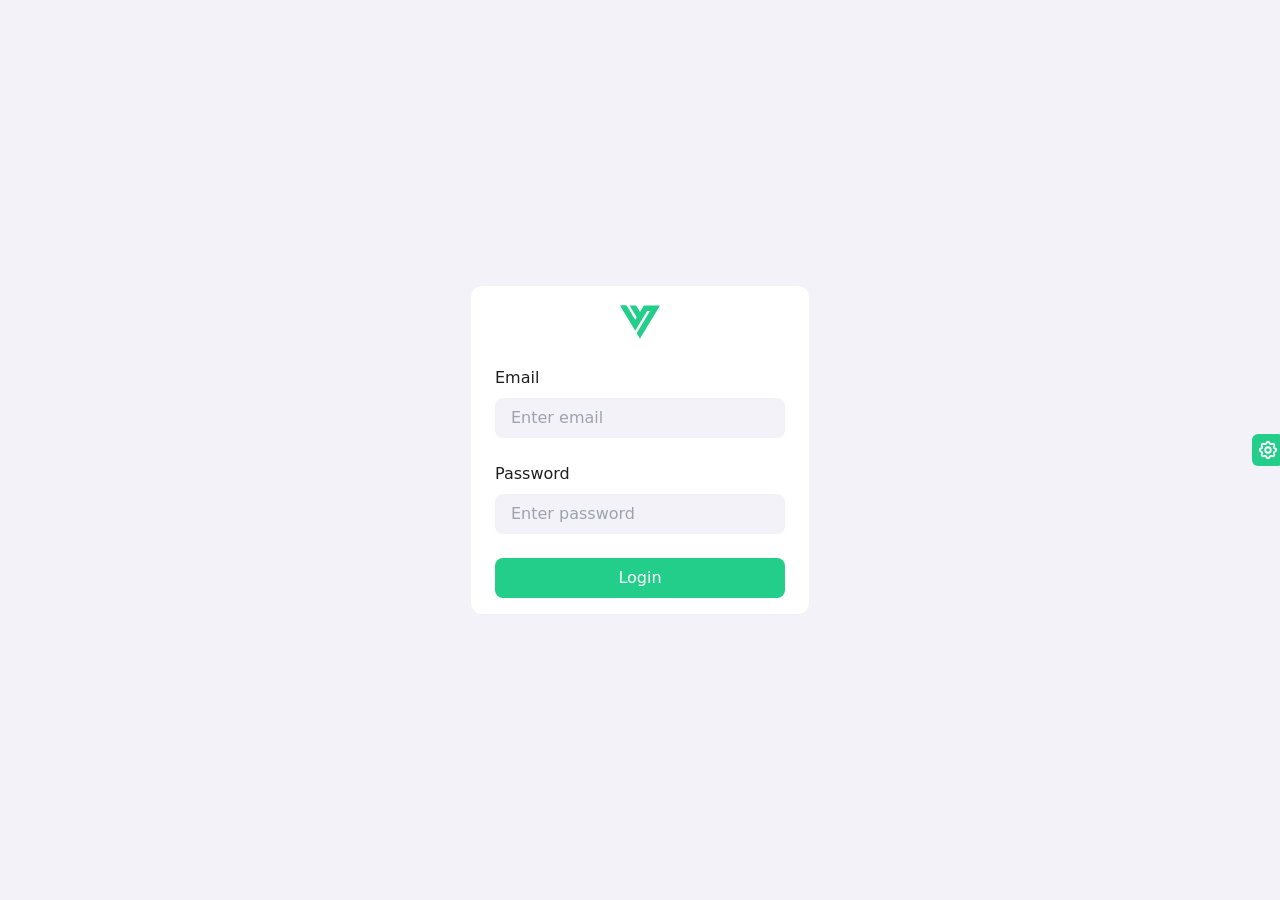
==== login.html @ e76ae8e8 "deploy: envato1/Vendura@92e842a332d27e1fbeae2438201b70e615934dec" ====
<!doctype html>
<html lang="fr" class="light" dir="ltr">

<head>
  <meta charset="UTF-8" />
  <meta name="viewport" content="width=device-width, initial-scale=1.0" />
  <title>Vendura Ui Kits</title>
  <link rel="shortcut icon" href="./assets/vendura-CCnnaCvT.svg" type="image/x-icon" />

  <!-- prettier-ignore -->
  <script>
    const prefix = "panera-mg/";
    const system = window.matchMedia("(prefers-color-scheme: dark)").matches ?
      "dark" :
      "light";
    const color = localStorage
      .getItem(`${prefix}theme/activeColor`)
      ?.replace(/"/g, "");
    const theme =
      localStorage.getItem(`${prefix}theme/activeTheme`)?.replace(/"/g, "") ||
      system;
    const direction =
      localStorage.getItem(`${prefix}theme/activeDirection`)?.replace(/"/g, "") ||
      "ltr";
    if (color)
      document.documentElement.style.setProperty("--colors-primary", color);
    document.documentElement.classList.remove("light", "dark");
    document.documentElement.classList.add(theme === "system" ? system : theme);
    document.documentElement.setAttribute("dir", direction);

  </script>

  <script type="module" crossorigin src="./assets/main-BPvm5pkW.js"></script>
  <link rel="stylesheet" crossorigin href="./assets/main-2ieUlDTm.css">
</head>

<body class="font-sans text-base overflow-x-hidden min-h-screen w-full h-full flex items-center justify-center" light="bg-light text-body-text-color-light" dark="bg-dark text-body-text-color-dark">
  <!-- prettier-ignore -->
  <main class="max-w-85 w-full">

    <div class="widget">
      <a href="#" class="text-primary flex justify-center mb-6">
        <svg xmlns="http://www.w3.org/2000/svg" class="w-10 h-10" version="1.2" baseProfile="tiny" viewBox="0.00 0.00 1784.00 1484.00">
          <path fill="currentColor" d="M 291.65 0.00
            Q 493.49 335.65 555.38 437.86
            Q 630.99 562.73 662.12 612.66
            Q 672.72 629.66 677.98 637.89
            A 1.23 1.22 -31.7 0 0 679.65 638.28
            Q 681.06 637.45 682.59 635.58
            Q 689.21 627.54 695.82 617.31
            C 709.17 596.65 721.73 575.34 732.43 553.20
            C 736.87 544.03 740.68 532.88 734.88 523.28
            Q 734.63 522.87 731.68 517.77
            Q 703.51 468.98 636.16 356.82
            Q 513.56 152.65 475.44 88.57
            Q 440.26 29.42 432.11 14.92
            Q 429.22 9.77 428.55 8.44
            A 2.20 2.18 -33.8 0 1 429.09 5.77
            C 431.85 3.45 438.38 2.80 442.01 2.49
            Q 455.11 1.38 471.75 1.16
            Q 505.21 0.73 549.25 1.22
            Q 611.12 1.91 718.06 3.16
            A 1.06 1.05 -14.8 0 1 718.95 3.67
            Q 776.99 101.75 821.76 176.26
            Q 849.90 223.10 876.34 262.42
            Q 885.47 275.99 890.20 281.30
            Q 891.72 283.01 892.76 283.86
            A 0.68 0.67 -52.4 0 0 893.73 283.73
            Q 896.95 279.22 901.58 271.84
            Q 928.26 229.27 949.99 193.49
            Q 1011.32 92.48 1064.90 3.45
            A 0.54 0.52 14.5 0 1 1065.36 3.19
            Q 1297.93 2.05 1476.27 1.36
            C 1566.59 1.02 1664.42 1.06 1756.75 2.96
            Q 1770.43 3.25 1784.00 4.46
            Q 1784.00 4.58 1784.00 4.69
            Q 1763.55 40.41 1742.64 75.38
            C 1558.57 383.27 1375.06 687.43 1164.81 1035.32
            Q 1027.44 1262.63 935.05 1414.06
            Q 914.79 1447.27 894.66 1479.65
            Q 893.88 1480.90 891.85 1483.53
            A 0.51 0.50 -50.1 0 1 891.13 1483.60
            Q 890.00 1482.63 889.10 1481.39
            Q 882.77 1472.76 875.68 1461.83
            C 846.97 1417.61 821.41 1374.46 792.53 1325.22
            Q 770.24 1287.22 753.62 1257.38
            Q 750.00 1250.89 747.78 1246.10
            A 2.77 2.76 46.3 0 1 747.83 1243.67
            Q 749.61 1240.19 753.03 1234.28
            Q 781.58 1184.83 836.43 1092.67
            C 935.62 926.01 1049.36 736.44 1284.69 343.70
            Q 1314.86 293.36 1332.56 263.31
            C 1334.73 259.64 1336.63 255.06 1330.59 253.66
            Q 1324.31 252.21 1317.95 252.03
            C 1289.31 251.25 1256.14 251.65 1209.82 252.03
            A 0.63 0.62 15.0 0 0 1209.28 252.34
            Q 1015.35 576.99 840.43 867.94
            Q 757.47 1005.93 700.51 1098.04
            Q 685.86 1121.72 679.64 1131.13
            A 0.74 0.74 0.0 0 1 678.40 1131.12
            Q 668.24 1115.15 654.64 1092.86
            Q 578.12 967.47 463.54 777.71
            C 323.11 545.14 174.08 297.86 32.46 60.30
            Q 16.06 32.79 0.00 5.09
            Q 0.00 4.83 0.00 4.58
            Q 3.71 3.52 7.75 3.24
            C 43.09 0.78 78.50 0.52 113.90 0.00
            L 291.65 0.00
            Z" />
        </svg>
      </a>

      <div class="vendura-form-2 mb-6">
        <label for="email" class="vendura-label-2">Email</label>
        <input type="email" id="email" class="vendura-field-2" placeholder="Enter email" />
      </div>

      <div class="vendura-form-2 mb-6">
        <label for="password" class="vendura-label-2">Password</label>
        <input type="password" id="password" class="vendura-field-2" placeholder="Enter password" />
      </div>

      <button class="button button-primary w-full">Login</button>
    </div>

  </main>

  <!-- prettier-ignore -->
  <nav light="bg-white border-divider-light" dark="bg-elevated-dark border-divider-dark" class="fixed right-0 top-0 bottom-0 w-full sm:w-[400px] border-l z-1 customizer-sidebar hidden translate-x-full transition-transform duration-200 ease-in" data-show-when-loaded>
    <div class="px-6 py-2 border-b flex justify-between items-center" light="border-divider-light" dark="border-divider-dark">
      <div>
        <h2 class="fw-500">Customiseur de template</h2>
        <p class="text-sm" light="text-body-text-secondary-light" dark="text-body-text-secondary-dark">
          Customisez en temps réel.
        </p>
      </div>

      <div class="flex gap-2 text-2xl">
        <div class="i-tabler-refresh cursor-pointer"></div>
        <div class="i-tabler-x cursor-pointer customizer-sidebar__closer"></div>
      </div>
    </div>

    <div class="px-6 py-4">
      <div class="fw-500 mb-2">Primary Color</div>

      <div class="flex flex-nowrap gap-2 mb-4">
        <div class="border-2 customizer-color w-12 h-12 flex items-center justify-center rounded-md cursor-pointer" light="border-primary" dark="border-primary" hover="border-primary" data-active="true">
          <label for="customizer-color-primary-pink" class="cursor-pointer">
            <span class="w-8 h-8 bg-[#22CE89] flex rounded"></span>
          </label>
          <input type="checkbox" id="customizer-color-primary-pink" class="hidden" data-color="#22CE89" />
        </div>

        <div class="border-2 customizer-color w-12 h-12 flex items-center justify-center rounded-md cursor-pointer" light="border-divider-light" dark="border-divider-dark" hover="border-primary">
          <label for="customizer-color-primary-violet" class="cursor-pointer">
            <span class="w-8 h-8 bg-[#7367f0] flex rounded"></span>
          </label>
          <input type="checkbox" id="customizer-color-primary-violet" class="hidden" data-color="#7367f0" />
        </div>

        <div class="border-2 customizer-color w-12 h-12 flex items-center justify-center rounded-md cursor-pointer" light="border-divider-light" dark="border-divider-dark" hover="border-primary">
          <label for="customizer-color-primary-teal" class="cursor-pointer">
            <span class="w-8 h-8 bg-[#ff385c] flex rounded"></span>
          </label>
          <input type="checkbox" id="customizer-color-primary-teal" class="hidden" data-color="#ff385c" />
        </div>

        <div class="border-2 customizer-color w-12 h-12 flex items-center justify-center rounded-md cursor-pointer" light="border-divider-light" dark="border-divider-dark" hover="border-primary">
          <label for="customizer-color-primary-amber" class="cursor-pointer">
            <span class="w-8 h-8 bg-[#FFAB1D] flex rounded"></span>
          </label>
          <input type="checkbox" id="customizer-color-primary-amber" class="hidden" data-color="#FFAB1D" />
        </div>

        <div class="border-2 customizer-color w-12 h-12 flex items-center justify-center rounded-md cursor-pointer" light="border-divider-light" dark="border-divider-dark" hover="border-primary">
          <label for="customizer-color-primary-azure blue" class="cursor-pointer">
            <span class="w-8 h-8 bg-[#2092EC] flex rounded"></span>
          </label>
          <input type="checkbox" id="customizer-color-primary-azure blue" class="hidden" data-color="#2092EC" />
        </div>

        <div class="border-2 customizer-color w-12 h-12 flex items-center justify-center rounded-md cursor-pointer" light="border-divider-light" dark="border-divider-dark" hover="border-primary">
          <label for="customizer-color-primary-lime green" class="cursor-pointer">
            <span class="w-8 h-8 bg-[#e12d2d] flex rounded"></span>
          </label>
          <input type="checkbox" id="customizer-color-primary-lime green" class="hidden" data-color="#e12d2d" />
        </div>
      </div>

      <div class="fw-500 mb-2">Theme</div>

      <div class="flex flex-nowrap gap-2 mb-4">
        <div class="flex-1 customizer-theme cursor-pointer">
          <div class="border-2 flex items-center h-11 justify-center rounded-md mb-1 customizer-theme__element" light="border-primary" dark="border-primary" hover="border-primary" data-active="true">
            <label for="customizer-theme-light" class="cursor-pointer">
              <div class="i-tabler-sun w-6 h-6"></div>
            </label>
            <input type="checkbox" id="customizer-theme-light" class="hidden" data-theme="light" />
          </div>
          <div class="text-sm text-body-text-secondary-light">Light</div>
        </div>
        <div class="flex-1 customizer-theme cursor-pointer">
          <div class="border-2 flex items-center h-11 justify-center rounded-md mb-1 customizer-theme__element" light="border-divider-light" dark="border-divider-dark" hover="border-primary" data-active="true">
            <label for="customizer-theme-dark" class="cursor-pointer">
              <div class="i-tabler-moon w-6 h-6"></div>
            </label>
            <input type="checkbox" id="customizer-theme-dark" class="hidden" data-theme="dark" />
          </div>
          <div class="text-sm text-body-text-secondary-light">Dark</div>
        </div>
        <div class="flex-1 customizer-theme cursor-pointer">
          <div class="border-2 flex items-center h-11 justify-center rounded-md mb-1 customizer-theme__element" light="border-divider-light" dark="border-divider-dark" hover="border-primary" data-active="true">
            <label for="customizer-theme-system" class="cursor-pointer">
              <div class="i-tabler-device-desktop-analytics w-6 h-6"></div>
            </label>
            <input type="checkbox" id="customizer-theme-system" class="hidden" data-theme="system" />
          </div>
          <div class="text-sm text-body-text-secondary-light">System</div>
        </div>
      </div>

      <div class="fw-500 mb-2">Direction</div>

      <div class="flex flex-nowrap gap-2">
        <div class="customizer-direction cursor-pointer">
          <div class="border-2 flex items-center justify-center rounded-md mb-1 customizer-direction__element" light="border-primary" dark="border-primary" hover="border-primary" data-active="true">
            <label for="customizer-direction-ltr" class="cursor-pointer">
              <svg data-v-638132f3="" xmlns="http://www.w3.org/2000/svg" width="104" height="66" fill="none" class="custom-radio-image">
                <rect width="104" height="66" fill="currentColor" fill-opacity=".02" rx="4"></rect>
                <rect width="24.098" height="57.589" x="5.202" y="4.121" fill="currentColor" fill-opacity=".08" rx="2"></rect>
                <rect width="13.854" height="2.092" x="10.323" y="16.87" fill="currentColor" fill-opacity=".3" rx="1.046"></rect>
                <rect width="9.879" height="2.092" x="10.323" y="25.562" fill="currentColor" fill-opacity=".3" rx="1.046"></rect>
                <rect width="12.383" height="2.092" x="10.323" y="34.254" fill="currentColor" fill-opacity=".3" rx="1.046"></rect>
                <rect width="6.088" height="2.092" x="10.323" y="42.946" fill="currentColor" fill-opacity=".3" rx="1.046"></rect>
                <rect width="8.091" height="2.092" x="10.323" y="51.638" fill="currentColor" fill-opacity=".3" rx="1.046"></rect>
                <rect width="62.389" height="57.589" x="35.514" y="4.121" fill="currentColor" fill-opacity=".08" rx="2"></rect>
                <rect width="13.854" height="2.092" x="43.758" y="14.183" fill="currentColor" fill-opacity=".3" rx="1.046"></rect>
                <rect width="32.801" height="2.092" x="43.758" y="22.875" fill="currentColor" fill-opacity=".3" rx="1.046"></rect>
                <rect width="41.208" height="2.092" x="43.758" y="31.567" fill="currentColor" fill-opacity=".3" rx="1.046"></rect>
                <rect width="32.801" height="2.092" x="43.758" y="40.259" fill="currentColor" fill-opacity=".3" rx="1.046"></rect>
                <rect width="5.775" height="2.092" x="43.758" y="48.952" fill="currentColor" fill-opacity=".3" rx="1.046"></rect>
              </svg>
            </label>
            <input type="checkbox" id="customizer-direction-ltr" class="hidden" data-direction="ltr" />
          </div>
          <div class="text-sm text-body-text-secondary-light">Left to right</div>
        </div>

        <div class="customizer-direction cursor-pointer">
          <div class="border-2 flex items-center justify-center rounded-md mb-1 customizer-direction__element" light="border-divider-light" dark="border-divider-dark" hover="border-primary">
            <label for="customizer-direction-rtl" class="cursor-pointer">
              <svg data-v-638132f3="" xmlns="http://www.w3.org/2000/svg" width="104" height="66" fill="none" class="custom-radio-image">
                <rect width="104" height="66" fill="currentColor" fill-opacity=".02" rx="4"></rect>
                <rect width="24.098" height="57.589" x="73.476" y="4.121" fill="currentColor" fill-opacity=".08" rx="2"></rect>
                <rect width="13.854" height="2.092" x="78.599" y="16.87" fill="currentColor" fill-opacity=".3" rx="1.046"></rect>
                <rect width="9.879" height="2.092" x="82.571" y="25.562" fill="currentColor" fill-opacity=".3" rx="1.046"></rect>
                <rect width="12.383" height="2.092" x="80.069" y="34.254" fill="currentColor" fill-opacity=".3" rx="1.046"></rect>
                <rect width="6.088" height="2.092" x="86.363" y="42.946" fill="currentColor" fill-opacity=".3" rx="1.046"></rect>
                <rect width="8.091" height="2.092" x="84.361" y="51.638" fill="currentColor" fill-opacity=".3" rx="1.046"></rect>
                <rect width="62.389" height="57.589" x="5.202" y="4.121" fill="currentColor" fill-opacity=".08" rx="2"></rect>
                <rect width="13.854" height="2.092" x="45.709" y="14.183" fill="currentColor" fill-opacity=".3" rx="1.046"></rect>
                <rect width="32.801" height="2.092" x="26.762" y="22.875" fill="currentColor" fill-opacity=".3" rx="1.046"></rect>
                <rect width="41.208" height="2.092" x="18.355" y="31.567" fill="currentColor" fill-opacity=".3" rx="1.046"></rect>
                <rect width="32.801" height="2.092" x="26.762" y="40.259" fill="currentColor" fill-opacity=".3" rx="1.046"></rect>
                <rect width="5.775" height="2.092" x="53.788" y="48.952" fill="currentColor" fill-opacity=".3" rx="1.046"></rect>
              </svg>
            </label>
            <input type="checkbox" id="customizer-direction-rtl" class="hidden" data-direction="rtl" />
          </div>
          <div class="text-sm text-body-text-secondary-light">Right to left</div>
        </div>
      </div>
    </div>
  </nav>

  <div>
    <button class="text-[22px] w-8 h-8 bg-primary hover:brightness-120 flex items-center text-white justify-center rounded-md absolute -right-[4px] z-0 top-[50%] -translate-y-1/2 cursor-pointer customizer-sidebar__toggler">
      <div class="i-tabler-settings animate-spin"></div>
    </button>
  </div>

</body>

</html>
---- assets/main-2ieUlDTm.css ----
@font-face{font-family:Inter;font-style:normal;font-weight:400;font-stretch:100%;font-display:swap;src:url(https://fonts.bunny.net/inter/files/inter-greek-400-normal.woff2) format("woff2"),url(https://fonts.bunny.net/inter/files/inter-greek-400-normal.woff) format("woff");unicode-range:U+0370-0377,U+037A-037F,U+0384-038A,U+038C,U+038E-03A1,U+03A3-03FF}@font-face{font-family:Inter;font-style:normal;font-weight:400;font-stretch:100%;font-display:swap;src:url(https://fonts.bunny.net/inter/files/inter-latin-400-normal.woff2) format("woff2"),url(https://fonts.bunny.net/inter/files/inter-latin-400-normal.woff) format("woff");unicode-range:U+0000-00FF,U+0131,U+0152-0153,U+02BB-02BC,U+02C6,U+02DA,U+02DC,U+0304,U+0308,U+0329,U+2000-206F,U+20AC,U+2122,U+2191,U+2193,U+2212,U+2215,U+FEFF,U+FFFD}@font-face{font-family:Inter;font-style:normal;font-weight:400;font-stretch:100%;font-display:swap;src:url(https://fonts.bunny.net/inter/files/inter-cyrillic-400-normal.woff2) format("woff2"),url(https://fonts.bunny.net/inter/files/inter-cyrillic-400-normal.woff) format("woff");unicode-range:U+0301,U+0400-045F,U+0490-0491,U+04B0-04B1,U+2116}@font-face{font-family:Inter;font-style:normal;font-weight:400;font-stretch:100%;font-display:swap;src:url(https://fonts.bunny.net/inter/files/inter-greek-ext-400-normal.woff2) format("woff2"),url(https://fonts.bunny.net/inter/files/inter-greek-ext-400-normal.woff) format("woff");unicode-range:U+1F00-1FFF}@font-face{font-family:Inter;font-style:normal;font-weight:400;font-stretch:100%;font-display:swap;src:url(https://fonts.bunny.net/inter/files/inter-latin-ext-400-normal.woff2) format("woff2"),url(https://fonts.bunny.net/inter/files/inter-latin-ext-400-normal.woff) format("woff");unicode-range:U+0100-02BA,U+02BD-02C5,U+02C7-02CC,U+02CE-02D7,U+02DD-02FF,U+0304,U+0308,U+0329,U+1D00-1DBF,U+1E00-1E9F,U+1EF2-1EFF,U+2020,U+20A0-20AB,U+20AD-20C0,U+2113,U+2C60-2C7F,U+A720-A7FF}@font-face{font-family:Inter;font-style:normal;font-weight:400;font-stretch:100%;font-display:swap;src:url(https://fonts.bunny.net/inter/files/inter-vietnamese-400-normal.woff2) format("woff2"),url(https://fonts.bunny.net/inter/files/inter-vietnamese-400-normal.woff) format("woff");unicode-range:U+0102-0103,U+0110-0111,U+0128-0129,U+0168-0169,U+01A0-01A1,U+01AF-01B0,U+0300-0301,U+0303-0304,U+0308-0309,U+0323,U+0329,U+1EA0-1EF9,U+20AB}@font-face{font-family:Inter;font-style:normal;font-weight:400;font-stretch:100%;font-display:swap;src:url(https://fonts.bunny.net/inter/files/inter-cyrillic-ext-400-normal.woff2) format("woff2"),url(https://fonts.bunny.net/inter/files/inter-cyrillic-ext-400-normal.woff) format("woff");unicode-range:U+0460-052F,U+1C80-1C8A,U+20B4,U+2DE0-2DFF,U+A640-A69F,U+FE2E-FE2F}@font-face{font-family:Inter;font-style:italic;font-weight:100;font-stretch:100%;font-display:swap;src:url(https://fonts.bunny.net/inter/files/inter-greek-100-italic.woff2) format("woff2"),url(https://fonts.bunny.net/inter/files/inter-greek-100-italic.woff) format("woff");unicode-range:U+0370-0377,U+037A-037F,U+0384-038A,U+038C,U+038E-03A1,U+03A3-03FF}@font-face{font-family:Inter;font-style:italic;font-weight:100;font-stretch:100%;font-display:swap;src:url(https://fonts.bunny.net/inter/files/inter-latin-100-italic.woff2) format("woff2"),url(https://fonts.bunny.net/inter/files/inter-latin-100-italic.woff) format("woff");unicode-range:U+0000-00FF,U+0131,U+0152-0153,U+02BB-02BC,U+02C6,U+02DA,U+02DC,U+0304,U+0308,U+0329,U+2000-206F,U+20AC,U+2122,U+2191,U+2193,U+2212,U+2215,U+FEFF,U+FFFD}@font-face{font-family:Inter;font-style:italic;font-weight:100;font-stretch:100%;font-display:swap;src:url(https://fonts.bunny.net/inter/files/inter-cyrillic-100-italic.woff2) format("woff2"),url(https://fonts.bunny.net/inter/files/inter-cyrillic-100-italic.woff) format("woff");unicode-range:U+0301,U+0400-045F,U+0490-0491,U+04B0-04B1,U+2116}@font-face{font-family:Inter;font-style:italic;font-weight:100;font-stretch:100%;font-display:swap;src:url(https://fonts.bunny.net/inter/files/inter-greek-ext-100-italic.woff2) format("woff2"),url(https://fonts.bunny.net/inter/files/inter-greek-ext-100-italic.woff) format("woff");unicode-range:U+1F00-1FFF}@font-face{font-family:Inter;font-style:italic;font-weight:100;font-stretch:100%;font-display:swap;src:url(https://fonts.bunny.net/inter/files/inter-latin-ext-100-italic.woff2) format("woff2"),url(https://fonts.bunny.net/inter/files/inter-latin-ext-100-italic.woff) format("woff");unicode-range:U+0100-02BA,U+02BD-02C5,U+02C7-02CC,U+02CE-02D7,U+02DD-02FF,U+0304,U+0308,U+0329,U+1D00-1DBF,U+1E00-1E9F,U+1EF2-1EFF,U+2020,U+20A0-20AB,U+20AD-20C0,U+2113,U+2C60-2C7F,U+A720-A7FF}@font-face{font-family:Inter;font-style:italic;font-weight:100;font-stretch:100%;font-display:swap;src:url(https://fonts.bunny.net/inter/files/inter-vietnamese-100-italic.woff2) format("woff2"),url(https://fonts.bunny.net/inter/files/inter-vietnamese-100-italic.woff) format("woff");unicode-range:U+0102-0103,U+0110-0111,U+0128-0129,U+0168-0169,U+01A0-01A1,U+01AF-01B0,U+0300-0301,U+0303-0304,U+0308-0309,U+0323,U+0329,U+1EA0-1EF9,U+20AB}@font-face{font-family:Inter;font-style:italic;font-weight:100;font-stretch:100%;font-display:swap;src:url(https://fonts.bunny.net/inter/files/inter-cyrillic-ext-100-italic.woff2) format("woff2"),url(https://fonts.bunny.net/inter/files/inter-cyrillic-ext-100-italic.woff) format("woff");unicode-range:U+0460-052F,U+1C80-1C8A,U+20B4,U+2DE0-2DFF,U+A640-A69F,U+FE2E-FE2F}@font-face{font-family:Inter;font-style:italic;font-weight:200;font-stretch:100%;font-display:swap;src:url(https://fonts.bunny.net/inter/files/inter-greek-200-italic.woff2) format("woff2"),url(https://fonts.bunny.net/inter/files/inter-greek-200-italic.woff) format("woff");unicode-range:U+0370-0377,U+037A-037F,U+0384-038A,U+038C,U+038E-03A1,U+03A3-03FF}@font-face{font-family:Inter;font-style:italic;font-weight:200;font-stretch:100%;font-display:swap;src:url(https://fonts.bunny.net/inter/files/inter-latin-200-italic.woff2) format("woff2"),url(https://fonts.bunny.net/inter/files/inter-latin-200-italic.woff) format("woff");unicode-range:U+0000-00FF,U+0131,U+0152-0153,U+02BB-02BC,U+02C6,U+02DA,U+02DC,U+0304,U+0308,U+0329,U+2000-206F,U+20AC,U+2122,U+2191,U+2193,U+2212,U+2215,U+FEFF,U+FFFD}@font-face{font-family:Inter;font-style:italic;font-weight:200;font-stretch:100%;font-display:swap;src:url(https://fonts.bunny.net/inter/files/inter-cyrillic-200-italic.woff2) format("woff2"),url(https://fonts.bunny.net/inter/files/inter-cyrillic-200-italic.woff) format("woff");unicode-range:U+0301,U+0400-045F,U+0490-0491,U+04B0-04B1,U+2116}@font-face{font-family:Inter;font-style:italic;font-weight:200;font-stretch:100%;font-display:swap;src:url(https://fonts.bunny.net/inter/files/inter-greek-ext-200-italic.woff2) format("woff2"),url(https://fonts.bunny.net/inter/files/inter-greek-ext-200-italic.woff) format("woff");unicode-range:U+1F00-1FFF}@font-face{font-family:Inter;font-style:italic;font-weight:200;font-stretch:100%;font-display:swap;src:url(https://fonts.bunny.net/inter/files/inter-latin-ext-200-italic.woff2) format("woff2"),url(https://fonts.bunny.net/inter/files/inter-latin-ext-200-italic.woff) format("woff");unicode-range:U+0100-02BA,U+02BD-02C5,U+02C7-02CC,U+02CE-02D7,U+02DD-02FF,U+0304,U+0308,U+0329,U+1D00-1DBF,U+1E00-1E9F,U+1EF2-1EFF,U+2020,U+20A0-20AB,U+20AD-20C0,U+2113,U+2C60-2C7F,U+A720-A7FF}@font-face{font-family:Inter;font-style:italic;font-weight:200;font-stretch:100%;font-display:swap;src:url(https://fonts.bunny.net/inter/files/inter-vietnamese-200-italic.woff2) format("woff2"),url(https://fonts.bunny.net/inter/files/inter-vietnamese-200-italic.woff) format("woff");unicode-range:U+0102-0103,U+0110-0111,U+0128-0129,U+0168-0169,U+01A0-01A1,U+01AF-01B0,U+0300-0301,U+0303-0304,U+0308-0309,U+0323,U+0329,U+1EA0-1EF9,U+20AB}@font-face{font-family:Inter;font-style:italic;font-weight:200;font-stretch:100%;font-display:swap;src:url(https://fonts.bunny.net/inter/files/inter-cyrillic-ext-200-italic.woff2) format("woff2"),url(https://fonts.bunny.net/inter/files/inter-cyrillic-ext-200-italic.woff) format("woff");unicode-range:U+0460-052F,U+1C80-1C8A,U+20B4,U+2DE0-2DFF,U+A640-A69F,U+FE2E-FE2F}@font-face{font-family:Inter;font-style:italic;font-weight:300;font-stretch:100%;font-display:swap;src:url(https://fonts.bunny.net/inter/files/inter-greek-300-italic.woff2) format("woff2"),url(https://fonts.bunny.net/inter/files/inter-greek-300-italic.woff) format("woff");unicode-range:U+0370-0377,U+037A-037F,U+0384-038A,U+038C,U+038E-03A1,U+03A3-03FF}@font-face{font-family:Inter;font-style:italic;font-weight:300;font-stretch:100%;font-display:swap;src:url(https://fonts.bunny.net/inter/files/inter-latin-300-italic.woff2) format("woff2"),url(https://fonts.bunny.net/inter/files/inter-latin-300-italic.woff) format("woff");unicode-range:U+0000-00FF,U+0131,U+0152-0153,U+02BB-02BC,U+02C6,U+02DA,U+02DC,U+0304,U+0308,U+0329,U+2000-206F,U+20AC,U+2122,U+2191,U+2193,U+2212,U+2215,U+FEFF,U+FFFD}@font-face{font-family:Inter;font-style:italic;font-weight:300;font-stretch:100%;font-display:swap;src:url(https://fonts.bunny.net/inter/files/inter-cyrillic-300-italic.woff2) format("woff2"),url(https://fonts.bunny.net/inter/files/inter-cyrillic-300-italic.woff) format("woff");unicode-range:U+0301,U+0400-045F,U+0490-0491,U+04B0-04B1,U+2116}@font-face{font-family:Inter;font-style:italic;font-weight:300;font-stretch:100%;font-display:swap;src:url(https://fonts.bunny.net/inter/files/inter-greek-ext-300-italic.woff2) format("woff2"),url(https://fonts.bunny.net/inter/files/inter-greek-ext-300-italic.woff) format("woff");unicode-range:U+1F00-1FFF}@font-face{font-family:Inter;font-style:italic;font-weight:300;font-stretch:100%;font-display:swap;src:url(https://fonts.bunny.net/inter/files/inter-latin-ext-300-italic.woff2) format("woff2"),url(https://fonts.bunny.net/inter/files/inter-latin-ext-300-italic.woff) format("woff");unicode-range:U+0100-02BA,U+02BD-02C5,U+02C7-02CC,U+02CE-02D7,U+02DD-02FF,U+0304,U+0308,U+0329,U+1D00-1DBF,U+1E00-1E9F,U+1EF2-1EFF,U+2020,U+20A0-20AB,U+20AD-20C0,U+2113,U+2C60-2C7F,U+A720-A7FF}@font-face{font-family:Inter;font-style:italic;font-weight:300;font-stretch:100%;font-display:swap;src:url(https://fonts.bunny.net/inter/files/inter-vietnamese-300-italic.woff2) format("woff2"),url(https://fonts.bunny.net/inter/files/inter-vietnamese-300-italic.woff) format("woff");unicode-range:U+0102-0103,U+0110-0111,U+0128-0129,U+0168-0169,U+01A0-01A1,U+01AF-01B0,U+0300-0301,U+0303-0304,U+0308-0309,U+0323,U+0329,U+1EA0-1EF9,U+20AB}@font-face{font-family:Inter;font-style:italic;font-weight:300;font-stretch:100%;font-display:swap;src:url(https://fonts.bunny.net/inter/files/inter-cyrillic-ext-300-italic.woff2) format("woff2"),url(https://fonts.bunny.net/inter/files/inter-cyrillic-ext-300-italic.woff) format("woff");unicode-range:U+0460-052F,U+1C80-1C8A,U+20B4,U+2DE0-2DFF,U+A640-A69F,U+FE2E-FE2F}@font-face{font-family:Inter;font-style:italic;font-weight:400;font-stretch:100%;font-display:swap;src:url(https://fonts.bunny.net/inter/files/inter-greek-400-italic.woff2) format("woff2"),url(https://fonts.bunny.net/inter/files/inter-greek-400-italic.woff) format("woff");unicode-range:U+0370-0377,U+037A-037F,U+0384-038A,U+038C,U+038E-03A1,U+03A3-03FF}@font-face{font-family:Inter;font-style:italic;font-weight:400;font-stretch:100%;font-display:swap;src:url(https://fonts.bunny.net/inter/files/inter-latin-400-italic.woff2) format("woff2"),url(https://fonts.bunny.net/inter/files/inter-latin-400-italic.woff) format("woff");unicode-range:U+0000-00FF,U+0131,U+0152-0153,U+02BB-02BC,U+02C6,U+02DA,U+02DC,U+0304,U+0308,U+0329,U+2000-206F,U+20AC,U+2122,U+2191,U+2193,U+2212,U+2215,U+FEFF,U+FFFD}@font-face{font-family:Inter;font-style:italic;font-weight:400;font-stretch:100%;font-display:swap;src:url(https://fonts.bunny.net/inter/files/inter-cyrillic-400-italic.woff2) format("woff2"),url(https://fonts.bunny.net/inter/files/inter-cyrillic-400-italic.woff) format("woff");unicode-range:U+0301,U+0400-045F,U+0490-0491,U+04B0-04B1,U+2116}@font-face{font-family:Inter;font-style:italic;font-weight:400;font-stretch:100%;font-display:swap;src:url(https://fonts.bunny.net/inter/files/inter-greek-ext-400-italic.woff2) format("woff2"),url(https://fonts.bunny.net/inter/files/inter-greek-ext-400-italic.woff) format("woff");unicode-range:U+1F00-1FFF}@font-face{font-family:Inter;font-style:italic;font-weight:400;font-stretch:100%;font-display:swap;src:url(https://fonts.bunny.net/inter/files/inter-latin-ext-400-italic.woff2) format("woff2"),url(https://fonts.bunny.net/inter/files/inter-latin-ext-400-italic.woff) format("woff");unicode-range:U+0100-02BA,U+02BD-02C5,U+02C7-02CC,U+02CE-02D7,U+02DD-02FF,U+0304,U+0308,U+0329,U+1D00-1DBF,U+1E00-1E9F,U+1EF2-1EFF,U+2020,U+20A0-20AB,U+20AD-20C0,U+2113,U+2C60-2C7F,U+A720-A7FF}@font-face{font-family:Inter;font-style:italic;font-weight:400;font-stretch:100%;font-display:swap;src:url(https://fonts.bunny.net/inter/files/inter-vietnamese-400-italic.woff2) format("woff2"),url(https://fonts.bunny.net/inter/files/inter-vietnamese-400-italic.woff) format("woff");unicode-range:U+0102-0103,U+0110-0111,U+0128-0129,U+0168-0169,U+01A0-01A1,U+01AF-01B0,U+0300-0301,U+0303-0304,U+0308-0309,U+0323,U+0329,U+1EA0-1EF9,U+20AB}@font-face{font-family:Inter;font-style:italic;font-weight:400;font-stretch:100%;font-display:swap;src:url(https://fonts.bunny.net/inter/files/inter-cyrillic-ext-400-italic.woff2) format("woff2"),url(https://fonts.bunny.net/inter/files/inter-cyrillic-ext-400-italic.woff) format("woff");unicode-range:U+0460-052F,U+1C80-1C8A,U+20B4,U+2DE0-2DFF,U+A640-A69F,U+FE2E-FE2F}@font-face{font-family:Inter;font-style:italic;font-weight:500;font-stretch:100%;font-display:swap;src:url(https://fonts.bunny.net/inter/files/inter-greek-500-italic.woff2) format("woff2"),url(https://fonts.bunny.net/inter/files/inter-greek-500-italic.woff) format("woff");unicode-range:U+0370-0377,U+037A-037F,U+0384-038A,U+038C,U+038E-03A1,U+03A3-03FF}@font-face{font-family:Inter;font-style:italic;font-weight:500;font-stretch:100%;font-display:swap;src:url(https://fonts.bunny.net/inter/files/inter-latin-500-italic.woff2) format("woff2"),url(https://fonts.bunny.net/inter/files/inter-latin-500-italic.woff) format("woff");unicode-range:U+0000-00FF,U+0131,U+0152-0153,U+02BB-02BC,U+02C6,U+02DA,U+02DC,U+0304,U+0308,U+0329,U+2000-206F,U+20AC,U+2122,U+2191,U+2193,U+2212,U+2215,U+FEFF,U+FFFD}@font-face{font-family:Inter;font-style:italic;font-weight:500;font-stretch:100%;font-display:swap;src:url(https://fonts.bunny.net/inter/files/inter-cyrillic-500-italic.woff2) format("woff2"),url(https://fonts.bunny.net/inter/files/inter-cyrillic-500-italic.woff) format("woff");unicode-range:U+0301,U+0400-045F,U+0490-0491,U+04B0-04B1,U+2116}@font-face{font-family:Inter;font-style:italic;font-weight:500;font-stretch:100%;font-display:swap;src:url(https://fonts.bunny.net/inter/files/inter-greek-ext-500-italic.woff2) format("woff2"),url(https://fonts.bunny.net/inter/files/inter-greek-ext-500-italic.woff) format("woff");unicode-range:U+1F00-1FFF}@font-face{font-family:Inter;font-style:italic;font-weight:500;font-stretch:100%;font-display:swap;src:url(https://fonts.bunny.net/inter/files/inter-latin-ext-500-italic.woff2) format("woff2"),url(https://fonts.bunny.net/inter/files/inter-latin-ext-500-italic.woff) format("woff");unicode-range:U+0100-02BA,U+02BD-02C5,U+02C7-02CC,U+02CE-02D7,U+02DD-02FF,U+0304,U+0308,U+0329,U+1D00-1DBF,U+1E00-1E9F,U+1EF2-1EFF,U+2020,U+20A0-20AB,U+20AD-20C0,U+2113,U+2C60-2C7F,U+A720-A7FF}@font-face{font-family:Inter;font-style:italic;font-weight:500;font-stretch:100%;font-display:swap;src:url(https://fonts.bunny.net/inter/files/inter-vietnamese-500-italic.woff2) format("woff2"),url(https://fonts.bunny.net/inter/files/inter-vietnamese-500-italic.woff) format("woff");unicode-range:U+0102-0103,U+0110-0111,U+0128-0129,U+0168-0169,U+01A0-01A1,U+01AF-01B0,U+0300-0301,U+0303-0304,U+0308-0309,U+0323,U+0329,U+1EA0-1EF9,U+20AB}@font-face{font-family:Inter;font-style:italic;font-weight:500;font-stretch:100%;font-display:swap;src:url(https://fonts.bunny.net/inter/files/inter-cyrillic-ext-500-italic.woff2) format("woff2"),url(https://fonts.bunny.net/inter/files/inter-cyrillic-ext-500-italic.woff) format("woff");unicode-range:U+0460-052F,U+1C80-1C8A,U+20B4,U+2DE0-2DFF,U+A640-A69F,U+FE2E-FE2F}@font-face{font-family:Inter;font-style:italic;font-weight:600;font-stretch:100%;font-display:swap;src:url(https://fonts.bunny.net/inter/files/inter-greek-600-italic.woff2) format("woff2"),url(https://fonts.bunny.net/inter/files/inter-greek-600-italic.woff) format("woff");unicode-range:U+0370-0377,U+037A-037F,U+0384-038A,U+038C,U+038E-03A1,U+03A3-03FF}@font-face{font-family:Inter;font-style:italic;font-weight:600;font-stretch:100%;font-display:swap;src:url(https://fonts.bunny.net/inter/files/inter-latin-600-italic.woff2) format("woff2"),url(https://fonts.bunny.net/inter/files/inter-latin-600-italic.woff) format("woff");unicode-range:U+0000-00FF,U+0131,U+0152-0153,U+02BB-02BC,U+02C6,U+02DA,U+02DC,U+0304,U+0308,U+0329,U+2000-206F,U+20AC,U+2122,U+2191,U+2193,U+2212,U+2215,U+FEFF,U+FFFD}@font-face{font-family:Inter;font-style:italic;font-weight:600;font-stretch:100%;font-display:swap;src:url(https://fonts.bunny.net/inter/files/inter-cyrillic-600-italic.woff2) format("woff2"),url(https://fonts.bunny.net/inter/files/inter-cyrillic-600-italic.woff) format("woff");unicode-range:U+0301,U+0400-045F,U+0490-0491,U+04B0-04B1,U+2116}@font-face{font-family:Inter;font-style:italic;font-weight:600;font-stretch:100%;font-display:swap;src:url(https://fonts.bunny.net/inter/files/inter-greek-ext-600-italic.woff2) format("woff2"),url(https://fonts.bunny.net/inter/files/inter-greek-ext-600-italic.woff) format("woff");unicode-range:U+1F00-1FFF}@font-face{font-family:Inter;font-style:italic;font-weight:600;font-stretch:100%;font-display:swap;src:url(https://fonts.bunny.net/inter/files/inter-latin-ext-600-italic.woff2) format("woff2"),url(https://fonts.bunny.net/inter/files/inter-latin-ext-600-italic.woff) format("woff");unicode-range:U+0100-02BA,U+02BD-02C5,U+02C7-02CC,U+02CE-02D7,U+02DD-02FF,U+0304,U+0308,U+0329,U+1D00-1DBF,U+1E00-1E9F,U+1EF2-1EFF,U+2020,U+20A0-20AB,U+20AD-20C0,U+2113,U+2C60-2C7F,U+A720-A7FF}@font-face{font-family:Inter;font-style:italic;font-weight:600;font-stretch:100%;font-display:swap;src:url(https://fonts.bunny.net/inter/files/inter-vietnamese-600-italic.woff2) format("woff2"),url(https://fonts.bunny.net/inter/files/inter-vietnamese-600-italic.woff) format("woff");unicode-range:U+0102-0103,U+0110-0111,U+0128-0129,U+0168-0169,U+01A0-01A1,U+01AF-01B0,U+0300-0301,U+0303-0304,U+0308-0309,U+0323,U+0329,U+1EA0-1EF9,U+20AB}@font-face{font-family:Inter;font-style:italic;font-weight:600;font-stretch:100%;font-display:swap;src:url(https://fonts.bunny.net/inter/files/inter-cyrillic-ext-600-italic.woff2) format("woff2"),url(https://fonts.bunny.net/inter/files/inter-cyrillic-ext-600-italic.woff) format("woff");unicode-range:U+0460-052F,U+1C80-1C8A,U+20B4,U+2DE0-2DFF,U+A640-A69F,U+FE2E-FE2F}@font-face{font-family:Inter;font-style:italic;font-weight:700;font-stretch:100%;font-display:swap;src:url(https://fonts.bunny.net/inter/files/inter-greek-700-italic.woff2) format("woff2"),url(https://fonts.bunny.net/inter/files/inter-greek-700-italic.woff) format("woff");unicode-range:U+0370-0377,U+037A-037F,U+0384-038A,U+038C,U+038E-03A1,U+03A3-03FF}@font-face{font-family:Inter;font-style:italic;font-weight:700;font-stretch:100%;font-display:swap;src:url(https://fonts.bunny.net/inter/files/inter-latin-700-italic.woff2) format("woff2"),url(https://fonts.bunny.net/inter/files/inter-latin-700-italic.woff) format("woff");unicode-range:U+0000-00FF,U+0131,U+0152-0153,U+02BB-02BC,U+02C6,U+02DA,U+02DC,U+0304,U+0308,U+0329,U+2000-206F,U+20AC,U+2122,U+2191,U+2193,U+2212,U+2215,U+FEFF,U+FFFD}@font-face{font-family:Inter;font-style:italic;font-weight:700;font-stretch:100%;font-display:swap;src:url(https://fonts.bunny.net/inter/files/inter-cyrillic-700-italic.woff2) format("woff2"),url(https://fonts.bunny.net/inter/files/inter-cyrillic-700-italic.woff) format("woff");unicode-range:U+0301,U+0400-045F,U+0490-0491,U+04B0-04B1,U+2116}@font-face{font-family:Inter;font-style:italic;font-weight:700;font-stretch:100%;font-display:swap;src:url(https://fonts.bunny.net/inter/files/inter-greek-ext-700-italic.woff2) format("woff2"),url(https://fonts.bunny.net/inter/files/inter-greek-ext-700-italic.woff) format("woff");unicode-range:U+1F00-1FFF}@font-face{font-family:Inter;font-style:italic;font-weight:700;font-stretch:100%;font-display:swap;src:url(https://fonts.bunny.net/inter/files/inter-latin-ext-700-italic.woff2) format("woff2"),url(https://fonts.bunny.net/inter/files/inter-latin-ext-700-italic.woff) format("woff");unicode-range:U+0100-02BA,U+02BD-02C5,U+02C7-02CC,U+02CE-02D7,U+02DD-02FF,U+0304,U+0308,U+0329,U+1D00-1DBF,U+1E00-1E9F,U+1EF2-1EFF,U+2020,U+20A0-20AB,U+20AD-20C0,U+2113,U+2C60-2C7F,U+A720-A7FF}@font-face{font-family:Inter;font-style:italic;font-weight:700;font-stretch:100%;font-display:swap;src:url(https://fonts.bunny.net/inter/files/inter-vietnamese-700-italic.woff2) format("woff2"),url(https://fonts.bunny.net/inter/files/inter-vietnamese-700-italic.woff) format("woff");unicode-range:U+0102-0103,U+0110-0111,U+0128-0129,U+0168-0169,U+01A0-01A1,U+01AF-01B0,U+0300-0301,U+0303-0304,U+0308-0309,U+0323,U+0329,U+1EA0-1EF9,U+20AB}@font-face{font-family:Inter;font-style:italic;font-weight:700;font-stretch:100%;font-display:swap;src:url(https://fonts.bunny.net/inter/files/inter-cyrillic-ext-700-italic.woff2) format("woff2"),url(https://fonts.bunny.net/inter/files/inter-cyrillic-ext-700-italic.woff) format("woff");unicode-range:U+0460-052F,U+1C80-1C8A,U+20B4,U+2DE0-2DFF,U+A640-A69F,U+FE2E-FE2F}@font-face{font-family:Inter;font-style:italic;font-weight:800;font-stretch:100%;font-display:swap;src:url(https://fonts.bunny.net/inter/files/inter-greek-800-italic.woff2) format("woff2"),url(https://fonts.bunny.net/inter/files/inter-greek-800-italic.woff) format("woff");unicode-range:U+0370-0377,U+037A-037F,U+0384-038A,U+038C,U+038E-03A1,U+03A3-03FF}@font-face{font-family:Inter;font-style:italic;font-weight:800;font-stretch:100%;font-display:swap;src:url(https://fonts.bunny.net/inter/files/inter-latin-800-italic.woff2) format("woff2"),url(https://fonts.bunny.net/inter/files/inter-latin-800-italic.woff) format("woff");unicode-range:U+0000-00FF,U+0131,U+0152-0153,U+02BB-02BC,U+02C6,U+02DA,U+02DC,U+0304,U+0308,U+0329,U+2000-206F,U+20AC,U+2122,U+2191,U+2193,U+2212,U+2215,U+FEFF,U+FFFD}@font-face{font-family:Inter;font-style:italic;font-weight:800;font-stretch:100%;font-display:swap;src:url(https://fonts.bunny.net/inter/files/inter-cyrillic-800-italic.woff2) format("woff2"),url(https://fonts.bunny.net/inter/files/inter-cyrillic-800-italic.woff) format("woff");unicode-range:U+0301,U+0400-045F,U+0490-0491,U+04B0-04B1,U+2116}@font-face{font-family:Inter;font-style:italic;font-weight:800;font-stretch:100%;font-display:swap;src:url(https://fonts.bunny.net/inter/files/inter-greek-ext-800-italic.woff2) format("woff2"),url(https://fonts.bunny.net/inter/files/inter-greek-ext-800-italic.woff) format("woff");unicode-range:U+1F00-1FFF}@font-face{font-family:Inter;font-style:italic;font-weight:800;font-stretch:100%;font-display:swap;src:url(https://fonts.bunny.net/inter/files/inter-latin-ext-800-italic.woff2) format("woff2"),url(https://fonts.bunny.net/inter/files/inter-latin-ext-800-italic.woff) format("woff");unicode-range:U+0100-02BA,U+02BD-02C5,U+02C7-02CC,U+02CE-02D7,U+02DD-02FF,U+0304,U+0308,U+0329,U+1D00-1DBF,U+1E00-1E9F,U+1EF2-1EFF,U+2020,U+20A0-20AB,U+20AD-20C0,U+2113,U+2C60-2C7F,U+A720-A7FF}@font-face{font-family:Inter;font-style:italic;font-weight:800;font-stretch:100%;font-display:swap;src:url(https://fonts.bunny.net/inter/files/inter-vietnamese-800-italic.woff2) format("woff2"),url(https://fonts.bunny.net/inter/files/inter-vietnamese-800-italic.woff) format("woff");unicode-range:U+0102-0103,U+0110-0111,U+0128-0129,U+0168-0169,U+01A0-01A1,U+01AF-01B0,U+0300-0301,U+0303-0304,U+0308-0309,U+0323,U+0329,U+1EA0-1EF9,U+20AB}@font-face{font-family:Inter;font-style:italic;font-weight:800;font-stretch:100%;font-display:swap;src:url(https://fonts.bunny.net/inter/files/inter-cyrillic-ext-800-italic.woff2) format("woff2"),url(https://fonts.bunny.net/inter/files/inter-cyrillic-ext-800-italic.woff) format("woff");unicode-range:U+0460-052F,U+1C80-1C8A,U+20B4,U+2DE0-2DFF,U+A640-A69F,U+FE2E-FE2F}@font-face{font-family:Inter;font-style:italic;font-weight:900;font-stretch:100%;font-display:swap;src:url(https://fonts.bunny.net/inter/files/inter-greek-900-italic.woff2) format("woff2"),url(https://fonts.bunny.net/inter/files/inter-greek-900-italic.woff) format("woff");unicode-range:U+0370-0377,U+037A-037F,U+0384-038A,U+038C,U+038E-03A1,U+03A3-03FF}@font-face{font-family:Inter;font-style:italic;font-weight:900;font-stretch:100%;font-display:swap;src:url(https://fonts.bunny.net/inter/files/inter-latin-900-italic.woff2) format("woff2"),url(https://fonts.bunny.net/inter/files/inter-latin-900-italic.woff) format("woff");unicode-range:U+0000-00FF,U+0131,U+0152-0153,U+02BB-02BC,U+02C6,U+02DA,U+02DC,U+0304,U+0308,U+0329,U+2000-206F,U+20AC,U+2122,U+2191,U+2193,U+2212,U+2215,U+FEFF,U+FFFD}@font-face{font-family:Inter;font-style:italic;font-weight:900;font-stretch:100%;font-display:swap;src:url(https://fonts.bunny.net/inter/files/inter-cyrillic-900-italic.woff2) format("woff2"),url(https://fonts.bunny.net/inter/files/inter-cyrillic-900-italic.woff) format("woff");unicode-range:U+0301,U+0400-045F,U+0490-0491,U+04B0-04B1,U+2116}@font-face{font-family:Inter;font-style:italic;font-weight:900;font-stretch:100%;font-display:swap;src:url(https://fonts.bunny.net/inter/files/inter-greek-ext-900-italic.woff2) format("woff2"),url(https://fonts.bunny.net/inter/files/inter-greek-ext-900-italic.woff) format("woff");unicode-range:U+1F00-1FFF}@font-face{font-family:Inter;font-style:italic;font-weight:900;font-stretch:100%;font-display:swap;src:url(https://fonts.bunny.net/inter/files/inter-latin-ext-900-italic.woff2) format("woff2"),url(https://fonts.bunny.net/inter/files/inter-latin-ext-900-italic.woff) format("woff");unicode-range:U+0100-02BA,U+02BD-02C5,U+02C7-02CC,U+02CE-02D7,U+02DD-02FF,U+0304,U+0308,U+0329,U+1D00-1DBF,U+1E00-1E9F,U+1EF2-1EFF,U+2020,U+20A0-20AB,U+20AD-20C0,U+2113,U+2C60-2C7F,U+A720-A7FF}@font-face{font-family:Inter;font-style:italic;font-weight:900;font-stretch:100%;font-display:swap;src:url(https://fonts.bunny.net/inter/files/inter-vietnamese-900-italic.woff2) format("woff2"),url(https://fonts.bunny.net/inter/files/inter-vietnamese-900-italic.woff) format("woff");unicode-range:U+0102-0103,U+0110-0111,U+0128-0129,U+0168-0169,U+01A0-01A1,U+01AF-01B0,U+0300-0301,U+0303-0304,U+0308-0309,U+0323,U+0329,U+1EA0-1EF9,U+20AB}@font-face{font-family:Inter;font-style:italic;font-weight:900;font-stretch:100%;font-display:swap;src:url(https://fonts.bunny.net/inter/files/inter-cyrillic-ext-900-italic.woff2) format("woff2"),url(https://fonts.bunny.net/inter/files/inter-cyrillic-ext-900-italic.woff) format("woff");unicode-range:U+0460-052F,U+1C80-1C8A,U+20B4,U+2DE0-2DFF,U+A640-A69F,U+FE2E-FE2F}@supports ((-webkit-hyphens: none) and (not (margin-trim: inline))) or ((-moz-orient: inline) and (not (color:rgb(from red r g b)))){*,:before,:after,::backdrop{--un-translate-x:initial;--un-translate-y:initial;--un-translate-z:initial;--un-ease:initial;--un-bg-opacity:100%;--un-text-opacity:100%;--un-border-opacity:100%;--un-leading:initial;--un-outline-style:solid}}@property --un-text-opacity{syntax:"<percentage>";inherits:false;initial-value:100%;}@property --un-leading{syntax:"*";inherits:false;}@property --un-outline-style{syntax:"*";inherits:false;initial-value:solid;}@property --un-border-opacity{syntax:"<percentage>";inherits:false;initial-value:100%;}@property --un-bg-opacity{syntax:"<percentage>";inherits:false;initial-value:100%;}@property --un-translate-x{syntax:"*";inherits:false;initial-value:0;}@property --un-translate-y{syntax:"*";inherits:false;initial-value:0;}@property --un-translate-z{syntax:"*";inherits:false;initial-value:0;}@property --un-ease{syntax:"*";inherits:false;}@property --un-blur{syntax:"*";inherits:false;}@property --un-brightness{syntax:"*";inherits:false;}@property --un-contrast{syntax:"*";inherits:false;}@property --un-drop-shadow{syntax:"*";inherits:false;}@property --un-grayscale{syntax:"*";inherits:false;}@property --un-hue-rotate{syntax:"*";inherits:false;}@property --un-invert{syntax:"*";inherits:false;}@property --un-saturate{syntax:"*";inherits:false;}@property --un-sepia{syntax:"*";inherits:false;}:root,:host{--spacing: .25rem;--font-sans: "Inter",ui-sans-serif,system-ui,-apple-system,BlinkMacSystemFont,"Segoe UI",Roboto,"Helvetica Neue",Arial,"Noto Sans",sans-serif,"Apple Color Emoji","Segoe UI Emoji","Segoe UI Symbol","Noto Color Emoji";--default-transition-timingFunction: cubic-bezier(.4, 0, .2, 1);--default-transition-duration: .15s;--ease-in: cubic-bezier(.4, 0, 1, 1);--radius-md: .375rem;--radius-DEFAULT: .25rem;--fontWeight-medium: 500;--radius-lg: .5rem;--colors-primary: #22CE89;--colors-light: #F2F2F8;--colors-body-text-color-light: #202020;--colors-dark: #1B1B1D;--colors-body-text-color-dark: #ffffff;--colors-white: #fff;--colors-divider-light: #F2F2F8;--colors-elevated-dark: #2C2C32;--colors-divider-dark: #414147;--colors-body-text-secondary-light: #908fa0;--colors-body-text-secondary-dark: #908fa0;--colors-light-input: #F2F2F8;--colors-elevated-light: #ffffff;--text-base-fontSize: 1rem;--text-base-lineHeight: 1.5rem;--text-sm-fontSize: .875rem;--text-sm-lineHeight: 1.25rem;--text-2xl-fontSize: 1.5rem;--text-2xl-lineHeight: 2rem;--text-xl-fontSize: 1.25rem;--text-xl-lineHeight: 1.75rem;--colors-dark-input: #5D5D67;--radius-xl: .75rem;--font-mono: ui-monospace,SFMono-Regular,Menlo,Monaco,Consolas,"Liberation Mono","Courier New",monospace;--default-font-family: var(--font-sans);--default-monoFont-family: var(--font-mono)}*,:after,:before,::backdrop,::file-selector-button{box-sizing:border-box;margin:0;padding:0;border:0 solid}html,:host{line-height:1.5;-webkit-text-size-adjust:100%;tab-size:4;font-family:var( --default-font-family, ui-sans-serif, system-ui, sans-serif, "Apple Color Emoji", "Segoe UI Emoji", "Segoe UI Symbol", "Noto Color Emoji" );font-feature-settings:var(--default-font-featureSettings, normal);font-variation-settings:var(--default-font-variationSettings, normal);-webkit-tap-highlight-color:transparent}abbr:where([title]){-webkit-text-decoration:underline dotted;text-decoration:underline dotted}a{color:inherit;-webkit-text-decoration:inherit;text-decoration:inherit}code,kbd,samp,pre{font-family:var( --default-monoFont-family, ui-monospace, SFMono-Regular, Menlo, Monaco, Consolas, "Liberation Mono", "Courier New", monospace );font-feature-settings:var(--default-monoFont-featureSettings, normal);font-variation-settings:var(--default-monoFont-variationSettings, normal);font-size:1em}ol,ul,menu{list-style:none}button,input,select,optgroup,textarea,::file-selector-button{font:inherit;font-feature-settings:inherit;font-variation-settings:inherit;letter-spacing:inherit;color:inherit;border-radius:0;background-color:transparent;opacity:1}:where(select:is([multiple],[size])) optgroup{font-weight:bolder}:where(select:is([multiple],[size])) optgroup option{padding-inline-start:20px}::file-selector-button{margin-inline-end:4px}::placeholder{opacity:1}@supports (not (-webkit-appearance: -apple-pay-button)) or (contain-intrinsic-size: 1px){::placeholder{color:color-mix(in oklab,currentcolor 50%,transparent)}}::-webkit-date-and-time-value{min-height:1lh;text-align:inherit}::-webkit-datetime-edit{display:inline-flex}::-webkit-datetime-edit-fields-wrapper{padding:0}::-webkit-datetime-edit,::-webkit-datetime-edit-year-field,::-webkit-datetime-edit-month-field,::-webkit-datetime-edit-day-field,::-webkit-datetime-edit-hour-field,::-webkit-datetime-edit-minute-field,::-webkit-datetime-edit-second-field,::-webkit-datetime-edit-millisecond-field,::-webkit-datetime-edit-meridiem-field{padding-block:0}button,input:where([type=button],[type=reset],[type=submit]),::file-selector-button{appearance:button}[hidden]:where(:not([hidden=until-found])){display:none!important}.i-tabler-device-desktop-analytics{--un-icon:url("data:image/svg+xml;utf8,%3Csvg viewBox='0 0 24 24' width='1em' height='1em' xmlns='http://www.w3.org/2000/svg' %3E%3Cpath fill='none' stroke='currentColor' stroke-linecap='round' stroke-linejoin='round' stroke-width='2' d='M3 5a1 1 0 0 1 1-1h16a1 1 0 0 1 1 1v10a1 1 0 0 1-1 1H4a1 1 0 0 1-1-1zm4 15h10m-8-4v4m6-4v4m-6-8V8m3 4v-1m3 1v-2m-3 2v-1'/%3E%3C/svg%3E");-webkit-mask:var(--un-icon) no-repeat;mask:var(--un-icon) no-repeat;-webkit-mask-size:100% 100%;mask-size:100% 100%;background-color:currentColor;color:inherit;width:1em;height:1em}.i-tabler-menu-deep{--un-icon:url("data:image/svg+xml;utf8,%3Csvg viewBox='0 0 24 24' width='1em' height='1em' xmlns='http://www.w3.org/2000/svg' %3E%3Cpath fill='none' stroke='currentColor' stroke-linecap='round' stroke-linejoin='round' stroke-width='2' d='M4 6h16M7 12h13m-10 6h10'/%3E%3C/svg%3E");-webkit-mask:var(--un-icon) no-repeat;mask:var(--un-icon) no-repeat;-webkit-mask-size:100% 100%;mask-size:100% 100%;background-color:currentColor;color:inherit;width:1em;height:1em}.i-tabler-moon{--un-icon:url("data:image/svg+xml;utf8,%3Csvg viewBox='0 0 24 24' width='1em' height='1em' xmlns='http://www.w3.org/2000/svg' %3E%3Cpath fill='none' stroke='currentColor' stroke-linecap='round' stroke-linejoin='round' stroke-width='2' d='M12 3h.393a7.5 7.5 0 0 0 7.92 12.446A9 9 0 1 1 12 2.992z'/%3E%3C/svg%3E");-webkit-mask:var(--un-icon) no-repeat;mask:var(--un-icon) no-repeat;-webkit-mask-size:100% 100%;mask-size:100% 100%;background-color:currentColor;color:inherit;width:1em;height:1em}.i-tabler-refresh{--un-icon:url("data:image/svg+xml;utf8,%3Csvg viewBox='0 0 24 24' width='1em' height='1em' xmlns='http://www.w3.org/2000/svg' %3E%3Cpath fill='none' stroke='currentColor' stroke-linecap='round' stroke-linejoin='round' stroke-width='2' d='M20 11A8.1 8.1 0 0 0 4.5 9M4 5v4h4m-4 4a8.1 8.1 0 0 0 15.5 2m.5 4v-4h-4'/%3E%3C/svg%3E");-webkit-mask:var(--un-icon) no-repeat;mask:var(--un-icon) no-repeat;-webkit-mask-size:100% 100%;mask-size:100% 100%;background-color:currentColor;color:inherit;width:1em;height:1em}.i-tabler-settings{--un-icon:url("data:image/svg+xml;utf8,%3Csvg viewBox='0 0 24 24' width='1em' height='1em' xmlns='http://www.w3.org/2000/svg' %3E%3Cg fill='none' stroke='currentColor' stroke-linecap='round' stroke-linejoin='round' stroke-width='2'%3E%3Cpath d='M10.325 4.317c.426-1.756 2.924-1.756 3.35 0a1.724 1.724 0 0 0 2.573 1.066c1.543-.94 3.31.826 2.37 2.37a1.724 1.724 0 0 0 1.065 2.572c1.756.426 1.756 2.924 0 3.35a1.724 1.724 0 0 0-1.066 2.573c.94 1.543-.826 3.31-2.37 2.37a1.724 1.724 0 0 0-2.572 1.065c-.426 1.756-2.924 1.756-3.35 0a1.724 1.724 0 0 0-2.573-1.066c-1.543.94-3.31-.826-2.37-2.37a1.724 1.724 0 0 0-1.065-2.572c-1.756-.426-1.756-2.924 0-3.35a1.724 1.724 0 0 0 1.066-2.573c-.94-1.543.826-3.31 2.37-2.37c1 .608 2.296.07 2.572-1.065'/%3E%3Cpath d='M9 12a3 3 0 1 0 6 0a3 3 0 0 0-6 0'/%3E%3C/g%3E%3C/svg%3E");-webkit-mask:var(--un-icon) no-repeat;mask:var(--un-icon) no-repeat;-webkit-mask-size:100% 100%;mask-size:100% 100%;background-color:currentColor;color:inherit;width:1em;height:1em}.i-tabler-sun{--un-icon:url("data:image/svg+xml;utf8,%3Csvg viewBox='0 0 24 24' width='1em' height='1em' xmlns='http://www.w3.org/2000/svg' %3E%3Cpath fill='none' stroke='currentColor' stroke-linecap='round' stroke-linejoin='round' stroke-width='2' d='M8 12a4 4 0 1 0 8 0a4 4 0 1 0-8 0m-5 0h1m8-9v1m8 8h1m-9 8v1M5.6 5.6l.7.7m12.1-.7l-.7.7m0 11.4l.7.7m-12.1-.7l-.7.7'/%3E%3C/svg%3E");-webkit-mask:var(--un-icon) no-repeat;mask:var(--un-icon) no-repeat;-webkit-mask-size:100% 100%;mask-size:100% 100%;background-color:currentColor;color:inherit;width:1em;height:1em}.i-tabler-x{--un-icon:url("data:image/svg+xml;utf8,%3Csvg viewBox='0 0 24 24' width='1em' height='1em' xmlns='http://www.w3.org/2000/svg' %3E%3Cpath fill='none' stroke='currentColor' stroke-linecap='round' stroke-linejoin='round' stroke-width='2' d='M18 6L6 18M6 6l12 12'/%3E%3C/svg%3E");-webkit-mask:var(--un-icon) no-repeat;mask:var(--un-icon) no-repeat;-webkit-mask-size:100% 100%;mask-size:100% 100%;background-color:currentColor;color:inherit;width:1em;height:1em}.button-primary{color:color-mix(in srgb,var(--colors-white) var(--un-text-opacity),transparent);background-color:color-mix(in srgb,var(--colors-primary) var(--un-bg-opacity),transparent)}.light .submenu-active{color:color-mix(in srgb,var(--colors-body-text-color-light) var(--un-text-opacity),transparent)}.dark .widget-submenu{color:color-mix(in srgb,var(--colors-body-text-color-dark) var(--un-text-opacity),transparent)}.widget-submenu{color:color-mix(in srgb,var(--colors-body-text-secondary-light) var(--un-text-opacity),transparent);--un-leading:calc(var(--spacing) * 6);line-height:calc(var(--spacing) * 6);padding-inline:calc(var(--spacing) * 3);padding-block:6px;border-radius:var(--radius-lg)}.button{--un-leading:calc(var(--spacing) * 4);line-height:calc(var(--spacing) * 4);padding-inline:calc(var(--spacing) * 10);padding-block:calc(var(--spacing) * 3);border-radius:var(--radius-lg);display:inline-block}.vendura-label-2{--un-font-weight:var(--fontWeight-medium);font-weight:var(--fontWeight-medium)}.app-container{margin-inline:auto;padding-inline:calc(var(--spacing) * 3)}.vendura-field-2{padding-inline:calc(var(--spacing) * 4);padding-block:calc(var(--spacing) * 2);outline-style:var(--un-outline-style);outline-width:0px;border-radius:var(--radius-lg);background-color:color-mix(in srgb,var(--colors-light-input) var(--un-bg-opacity),transparent);width:100%}.vendura-form{padding-inline:calc(var(--spacing) * 4);padding-block:calc(var(--spacing) * 2);border-radius:var(--radius-lg);background-color:color-mix(in srgb,var(--colors-light-input) var(--un-bg-opacity),transparent);display:flex;align-items:center;justify-content:space-between}.widget{padding-block:calc(var(--spacing) * 4);padding-inline:calc(var(--spacing) * 6);border-width:1px;border-color:color-mix(in srgb,var(--colors-divider-light) var(--un-border-opacity),transparent);border-radius:var(--radius-xl);background-color:color-mix(in srgb,var(--colors-elevated-light) var(--un-bg-opacity),transparent)}.vendura-field{text-align:end;outline-style:var(--un-outline-style);outline-width:0px}.dark .widget{border-color:color-mix(in srgb,var(--colors-divider-dark) var(--un-border-opacity),transparent);background-color:color-mix(in srgb,var(--colors-elevated-dark) var(--un-bg-opacity),transparent)}.button-input,.submenu-active{background-color:color-mix(in srgb,var(--colors-light-input) var(--un-bg-opacity),transparent)}.dark .button-input,.dark .submenu-active,.dark .vendura-field-2,.dark .vendura-form{background-color:color-mix(in srgb,var(--colors-dark-input) var(--un-bg-opacity),transparent)}.vendura-form-2{display:flex;flex-direction:column;gap:calc(var(--spacing) * 2)}.button-input:hover,.button-primary:hover{--un-brightness:brightness(120%);filter:var(--un-blur,) var(--un-brightness,) var(--un-contrast,) var(--un-grayscale,) var(--un-hue-rotate,) var(--un-invert,) var(--un-saturate,) var(--un-sepia,) var(--un-drop-shadow,)}@supports (color: color-mix(in lab,red,red)){.button-primary{background-color:color-mix(in oklab,var(--colors-primary) var(--un-bg-opacity),transparent)}.button-primary{color:color-mix(in oklab,var(--colors-white) var(--un-text-opacity),transparent)}.light .submenu-active{color:color-mix(in oklab,var(--colors-body-text-color-light) var(--un-text-opacity),transparent)}.dark .widget-submenu{color:color-mix(in oklab,var(--colors-body-text-color-dark) var(--un-text-opacity),transparent)}.widget-submenu{color:color-mix(in oklab,var(--colors-body-text-secondary-light) var(--un-text-opacity),transparent)}.dark .widget{background-color:color-mix(in oklab,var(--colors-elevated-dark) var(--un-bg-opacity),transparent)}.dark .widget{border-color:color-mix(in oklab,var(--colors-divider-dark) var(--un-border-opacity),transparent)}.widget{background-color:color-mix(in oklab,var(--colors-elevated-light) var(--un-bg-opacity),transparent)}.widget{border-color:color-mix(in oklab,var(--colors-divider-light) var(--un-border-opacity),transparent)}.button-input{background-color:color-mix(in oklab,var(--colors-light-input) var(--un-bg-opacity),transparent)}.dark .button-input,.dark .submenu-active{background-color:color-mix(in oklab,var(--colors-dark-input) var(--un-bg-opacity),transparent)}.submenu-active{background-color:color-mix(in oklab,var(--colors-light-input) var(--un-bg-opacity),transparent)}.dark .vendura-field-2{background-color:color-mix(in oklab,var(--colors-dark-input) var(--un-bg-opacity),transparent)}.vendura-field-2{background-color:color-mix(in oklab,var(--colors-light-input) var(--un-bg-opacity),transparent)}.dark .vendura-form{background-color:color-mix(in oklab,var(--colors-dark-input) var(--un-bg-opacity),transparent)}.vendura-form{background-color:color-mix(in oklab,var(--colors-light-input) var(--un-bg-opacity),transparent)}}@media (min-width: 96rem){.app-container{padding-inline:calc(var(--spacing) * 0);max-width:96rem}}.text-\[22px\]{font-size:22px}.text-2xl{font-size:var(--text-2xl-fontSize);line-height:var(--un-leading, var(--text-2xl-lineHeight))}.text-base{font-size:var(--text-base-fontSize);line-height:var(--un-leading, var(--text-base-lineHeight))}.text-sm{font-size:var(--text-sm-fontSize);line-height:var(--un-leading, var(--text-sm-lineHeight))}.text-xl{font-size:var(--text-xl-fontSize);line-height:var(--un-leading, var(--text-xl-lineHeight))}.dark [dark~=text-body-text-color-dark],.text-body-text-color-dark{color:color-mix(in srgb,var(--colors-body-text-color-dark) var(--un-text-opacity),transparent)}.dark [dark~=text-body-text-secondary-dark],.text-body-text-secondary-dark{color:color-mix(in srgb,var(--colors-body-text-secondary-dark) var(--un-text-opacity),transparent)}.light [light~=text-body-text-color-light],.text-body-text-color-light{color:color-mix(in srgb,var(--colors-body-text-color-light) var(--un-text-opacity),transparent)}.light [light~=text-body-text-secondary-light],.text-body-text-secondary-light{color:color-mix(in srgb,var(--colors-body-text-secondary-light) var(--un-text-opacity),transparent)}.text-primary{color:color-mix(in srgb,var(--colors-primary) var(--un-text-opacity),transparent)}.text-white{color:color-mix(in srgb,var(--colors-white) var(--un-text-opacity),transparent)}.fw-500{--un-font-weight:500;font-weight:500}.fw-medium{--un-font-weight:var(--fontWeight-medium);font-weight:var(--fontWeight-medium)}.font-sans{font-family:var(--font-sans)}.mb-1{margin-bottom:calc(var(--spacing) * 1)}.mb-2{margin-bottom:calc(var(--spacing) * 2)}.mb-4{margin-bottom:calc(var(--spacing) * 4)}.mb-6{margin-bottom:calc(var(--spacing) * 6)}.me-3{margin-inline-end:calc(var(--spacing) * 3)}.mt-25{margin-top:calc(var(--spacing) * 25)}.mt-6{margin-top:calc(var(--spacing) * 6)}.px-6{padding-inline:calc(var(--spacing) * 6)}.py-2{padding-block:calc(var(--spacing) * 2)}.py-4{padding-block:calc(var(--spacing) * 4)}.border-2{border-width:2px}.border-b{border-bottom-width:1px}.border-l{border-left-width:1px}.border-divider-dark,.dark [dark~=border-divider-dark]{border-color:color-mix(in srgb,var(--colors-divider-dark) var(--un-border-opacity),transparent)}.border-divider-light,.light [light~=border-divider-light]{border-color:color-mix(in srgb,var(--colors-divider-light) var(--un-border-opacity),transparent)}.border-primary,.dark [dark~=border-primary],.light [light~=border-primary],[hover~=border-primary]:hover{border-color:color-mix(in srgb,var(--colors-primary) var(--un-border-opacity),transparent)}.rounded{border-radius:var(--radius-DEFAULT)}.rounded-lg{border-radius:var(--radius-lg)}.rounded-md{border-radius:var(--radius-md)}.bg-\[\#2092EC\]{background-color:color-mix(in oklab,#2092EC var(--un-bg-opacity),transparent)}.bg-\[\#22CE89\]{background-color:color-mix(in oklab,#22CE89 var(--un-bg-opacity),transparent)}.bg-\[\#7367f0\]{background-color:color-mix(in oklab,#7367f0 var(--un-bg-opacity),transparent)}.bg-\[\#e12d2d\]{background-color:color-mix(in oklab,#e12d2d var(--un-bg-opacity),transparent)}.bg-\[\#ff385c\]{background-color:color-mix(in oklab,#ff385c var(--un-bg-opacity),transparent)}.bg-\[\#FFAB1D\]{background-color:color-mix(in oklab,#FFAB1D var(--un-bg-opacity),transparent)}.bg-dark,.dark [dark~=bg-dark]{background-color:color-mix(in srgb,var(--colors-dark) var(--un-bg-opacity),transparent)}.bg-elevated-dark,.dark [dark~=bg-elevated-dark]{background-color:color-mix(in srgb,var(--colors-elevated-dark) var(--un-bg-opacity),transparent)}.bg-elevated-light,.light [light~=bg-elevated-light]{background-color:color-mix(in srgb,var(--colors-elevated-light) var(--un-bg-opacity),transparent)}.bg-light,.light [light~=bg-light]{background-color:color-mix(in srgb,var(--colors-light) var(--un-bg-opacity),transparent)}.bg-light-input{background-color:color-mix(in srgb,var(--colors-light-input) var(--un-bg-opacity),transparent)}.bg-primary{background-color:color-mix(in srgb,var(--colors-primary) var(--un-bg-opacity),transparent)}.bg-white,.light [light~=bg-white]{background-color:color-mix(in srgb,var(--colors-white) var(--un-bg-opacity),transparent)}.dark .dark\:bg-dark-input{background-color:color-mix(in srgb,var(--colors-dark-input) var(--un-bg-opacity),transparent)}.flex{display:flex}.flex-1{flex:1 1 0%}.flex-wrap{flex-wrap:wrap}.flex-nowrap{flex-wrap:nowrap}.gap-2{gap:calc(var(--spacing) * 2)}.gap-5{gap:calc(var(--spacing) * 5)}.gap-6{gap:calc(var(--spacing) * 6)}.h-10{height:calc(var(--spacing) * 10)}.h-11{height:calc(var(--spacing) * 11)}.h-12{height:calc(var(--spacing) * 12)}.h-45{height:calc(var(--spacing) * 45)}.h-6{height:calc(var(--spacing) * 6)}.h-8{height:calc(var(--spacing) * 8)}.h-full{height:100%}.max-w-85{max-width:calc(var(--spacing) * 85)}.min-h-screen{min-height:100vh}.w-10{width:calc(var(--spacing) * 10)}.w-12{width:calc(var(--spacing) * 12)}.w-45{width:calc(var(--spacing) * 45)}.w-6{width:calc(var(--spacing) * 6)}.w-8{width:calc(var(--spacing) * 8)}.w-full{width:100%}.block{display:block}.hidden{display:none}.cursor-pointer{cursor:pointer}.-translate-y-1\/2{--un-translate-y:-50%;translate:var(--un-translate-x) var(--un-translate-y)}.translate-x-full{--un-translate-x:100%;translate:var(--un-translate-x) var(--un-translate-y)}.transition-transform{transition-property:transform,translate,scale,rotate;transition-timing-function:var(--un-ease, var(--default-transition-timingFunction));transition-duration:var(--un-duration, var(--default-transition-duration))}.duration-200{--un-duration:.2s;transition-duration:.2s}.ease-in{--un-ease:var(--ease-in);transition-timing-function:var(--ease-in)}.items-center{align-items:center}.-right-\[4px\]{right:-4px}.bottom-0{bottom:calc(var(--spacing) * 0)}.left-0{left:calc(var(--spacing) * 0)}.right-0{right:calc(var(--spacing) * 0)}.top-\[50\%\]{top:50%}.top-0{top:calc(var(--spacing) * 0)}.justify-center{justify-content:center}.justify-between{justify-content:space-between}.absolute{position:absolute}.fixed{position:fixed}.z-0{z-index:0}.z-1{z-index:1}.overflow-x-hidden{overflow-x:hidden}[fill-opacity~=".02"]{--un-fill-opacity:.02%}[fill-opacity~=".08"]{--un-fill-opacity:.08%}[fill-opacity~=".3"]{--un-fill-opacity:.3%}@keyframes spin{0%{transform:rotate(0)}to{transform:rotate(360deg)}}.animate-spin{animation:spin 1s linear infinite}.object-cover{object-fit:cover}.hover\:brightness-120:hover{--un-brightness:brightness(120%);filter:var(--un-blur,) var(--un-brightness,) var(--un-contrast,) var(--un-grayscale,) var(--un-hue-rotate,) var(--un-invert,) var(--un-saturate,) var(--un-sepia,) var(--un-drop-shadow,)}.table,[table=""]{display:table}@supports (color: color-mix(in lab,red,red)){.dark [dark~=text-body-text-color-dark]{color:color-mix(in oklab,var(--colors-body-text-color-dark) var(--un-text-opacity),transparent)}.dark [dark~=text-body-text-secondary-dark]{color:color-mix(in oklab,var(--colors-body-text-secondary-dark) var(--un-text-opacity),transparent)}.light [light~=text-body-text-color-light]{color:color-mix(in oklab,var(--colors-body-text-color-light) var(--un-text-opacity),transparent)}.light [light~=text-body-text-secondary-light]{color:color-mix(in oklab,var(--colors-body-text-secondary-light) var(--un-text-opacity),transparent)}.text-body-text-color-dark{color:color-mix(in oklab,var(--colors-body-text-color-dark) var(--un-text-opacity),transparent)}.text-body-text-color-light{color:color-mix(in oklab,var(--colors-body-text-color-light) var(--un-text-opacity),transparent)}.text-body-text-secondary-dark{color:color-mix(in oklab,var(--colors-body-text-secondary-dark) var(--un-text-opacity),transparent)}.text-body-text-secondary-light{color:color-mix(in oklab,var(--colors-body-text-secondary-light) var(--un-text-opacity),transparent)}.text-primary{color:color-mix(in oklab,var(--colors-primary) var(--un-text-opacity),transparent)}.text-white{color:color-mix(in oklab,var(--colors-white) var(--un-text-opacity),transparent)}.border-divider-dark{border-color:color-mix(in oklab,var(--colors-divider-dark) var(--un-border-opacity),transparent)}.border-divider-light{border-color:color-mix(in oklab,var(--colors-divider-light) var(--un-border-opacity),transparent)}.border-primary{border-color:color-mix(in oklab,var(--colors-primary) var(--un-border-opacity),transparent)}.dark [dark~=border-divider-dark]{border-color:color-mix(in oklab,var(--colors-divider-dark) var(--un-border-opacity),transparent)}.dark [dark~=border-primary]{border-color:color-mix(in oklab,var(--colors-primary) var(--un-border-opacity),transparent)}.light [light~=border-divider-light]{border-color:color-mix(in oklab,var(--colors-divider-light) var(--un-border-opacity),transparent)}.light [light~=border-primary],[hover~=border-primary]:hover{border-color:color-mix(in oklab,var(--colors-primary) var(--un-border-opacity),transparent)}.bg-dark{background-color:color-mix(in oklab,var(--colors-dark) var(--un-bg-opacity),transparent)}.bg-elevated-dark{background-color:color-mix(in oklab,var(--colors-elevated-dark) var(--un-bg-opacity),transparent)}.bg-elevated-light{background-color:color-mix(in oklab,var(--colors-elevated-light) var(--un-bg-opacity),transparent)}.bg-light{background-color:color-mix(in oklab,var(--colors-light) var(--un-bg-opacity),transparent)}.bg-light-input{background-color:color-mix(in oklab,var(--colors-light-input) var(--un-bg-opacity),transparent)}.bg-primary{background-color:color-mix(in oklab,var(--colors-primary) var(--un-bg-opacity),transparent)}.bg-white{background-color:color-mix(in oklab,var(--colors-white) var(--un-bg-opacity),transparent)}.dark .dark\:bg-dark-input{background-color:color-mix(in oklab,var(--colors-dark-input) var(--un-bg-opacity),transparent)}.dark [dark~=bg-dark]{background-color:color-mix(in oklab,var(--colors-dark) var(--un-bg-opacity),transparent)}.dark [dark~=bg-elevated-dark]{background-color:color-mix(in oklab,var(--colors-elevated-dark) var(--un-bg-opacity),transparent)}.light [light~=bg-elevated-light]{background-color:color-mix(in oklab,var(--colors-elevated-light) var(--un-bg-opacity),transparent)}.light [light~=bg-light]{background-color:color-mix(in oklab,var(--colors-light) var(--un-bg-opacity),transparent)}.light [light~=bg-white]{background-color:color-mix(in oklab,var(--colors-white) var(--un-bg-opacity),transparent)}}@media (min-width: 40rem){.sm\:w-\[400px\]{width:400px}}@media (min-width: 64rem){.lg\:mt-3{margin-top:calc(var(--spacing) * 3)}.lg\:columns-2{columns:2}}*,:before,:after{box-sizing:border-box;border-width:0;border-style:solid;border-color:var(--un-default-border-color, #e5e7eb)}html,:host{line-height:1.5;-webkit-text-size-adjust:100%;-moz-tab-size:4;tab-size:4;font-family:ui-sans-serif,system-ui,sans-serif,"Apple Color Emoji","Segoe UI Emoji",Segoe UI Symbol,"Noto Color Emoji";font-feature-settings:normal;font-variation-settings:normal;-webkit-tap-highlight-color:transparent}body{margin:0;line-height:inherit}hr{height:0;color:inherit;border-top-width:1px}abbr:where([title]){text-decoration:underline dotted}h1,h2,h3,h4,h5,h6{font-size:inherit;font-weight:inherit}a{color:inherit;text-decoration:inherit}b,strong{font-weight:bolder}code,kbd,samp,pre{font-family:ui-monospace,SFMono-Regular,Menlo,Monaco,Consolas,Liberation Mono,Courier New,monospace;font-feature-settings:normal;font-variation-settings:normal;font-size:1em}small{font-size:80%}sub,sup{font-size:75%;line-height:0;position:relative;vertical-align:baseline}sub{bottom:-.25em}sup{top:-.5em}table{text-indent:0;border-color:inherit;border-collapse:collapse}button,input,optgroup,select,textarea{font-family:inherit;font-feature-settings:inherit;font-variation-settings:inherit;font-size:100%;font-weight:inherit;line-height:inherit;color:inherit;margin:0;padding:0}button,select{text-transform:none}button,[type=button],[type=reset],[type=submit]{-webkit-appearance:button;background-image:none}:-moz-focusring{outline:auto}:-moz-ui-invalid{box-shadow:none}progress{vertical-align:baseline}::-webkit-inner-spin-button,::-webkit-outer-spin-button{height:auto}[type=search]{-webkit-appearance:textfield;outline-offset:-2px}::-webkit-search-decoration{-webkit-appearance:none}::-webkit-file-upload-button{-webkit-appearance:button;font:inherit}summary{display:list-item}blockquote,dl,dd,h1,h2,h3,h4,h5,h6,hr,figure,p,pre{margin:0}fieldset{margin:0;padding:0}legend{padding:0}ol,ul,menu{list-style:none;margin:0;padding:0}dialog{padding:0}textarea{resize:vertical}input::placeholder,textarea::placeholder{opacity:1;color:#9ca3af}button,[role=button]{cursor:pointer}:disabled{cursor:default}img,svg,video,canvas,audio,iframe,embed,object{display:block;vertical-align:middle}img,video{max-width:100%;height:auto}[hidden]:where(:not([hidden=until-found])){display:none}
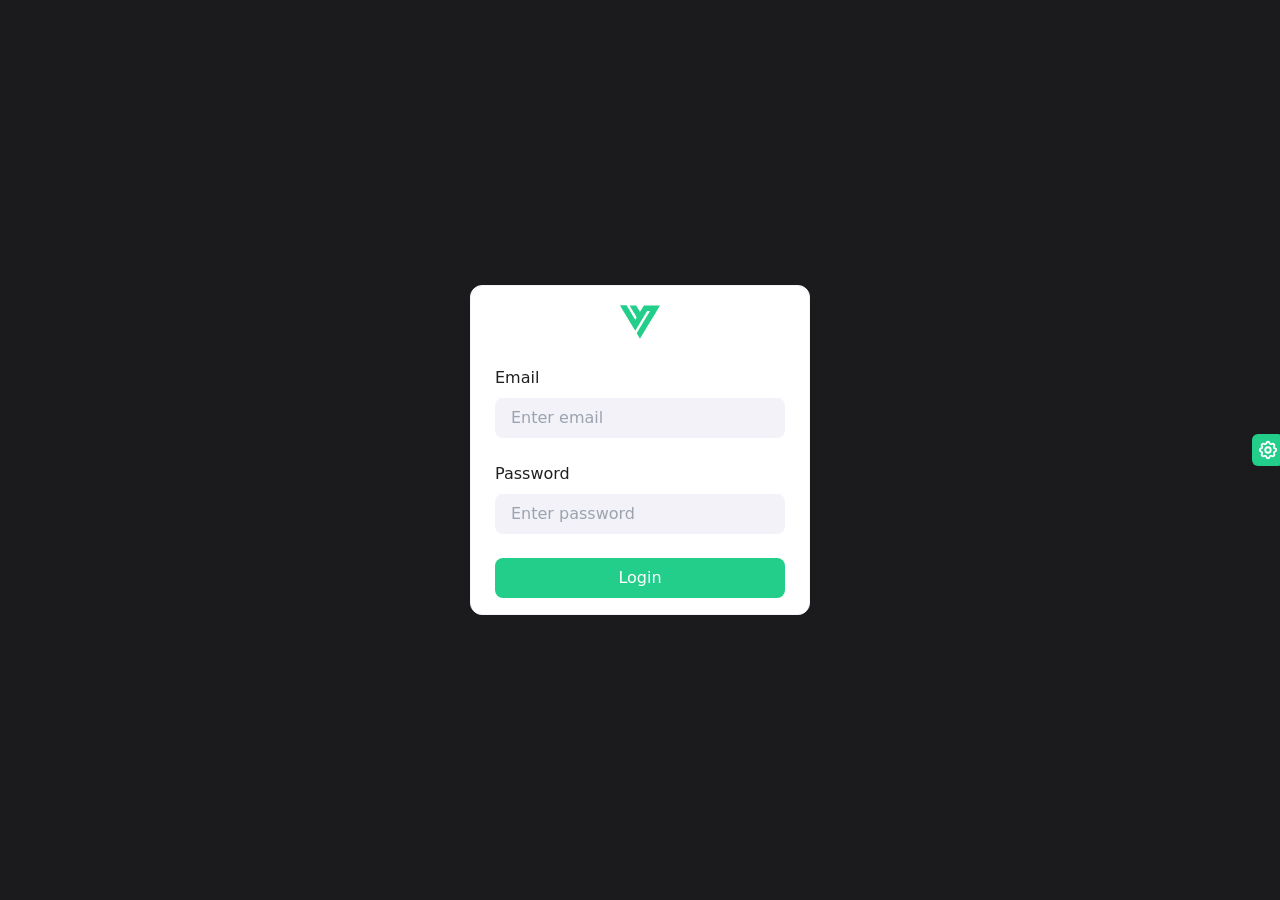
==== commit e1b671d3: "deploy: envato1/Vendura@100c39cb9ce3b1e9101a7549ec3f52bba39cd4e3" ====
--- a/login.html
+++ b/login.html
@@ -30,11 +30,11 @@
 
   </script>
 
-  <script type="module" crossorigin src="./assets/main-BPvm5pkW.js"></script>
-  <link rel="stylesheet" crossorigin href="./assets/main-2ieUlDTm.css">
+  <script type="module" crossorigin src="./assets/main-Cc_zeIXi.js"></script>
+  <link rel="stylesheet" crossorigin href="./assets/main-D4MSzowi.css">
 </head>
 
-<body class="font-sans text-base overflow-x-hidden min-h-screen w-full h-full flex items-center justify-center" light="bg-light text-body-text-color-light" dark="bg-dark text-body-text-color-dark">
+<body class="font-sans bg-dark text-base overflow-x-hidden min-h-screen w-full h-full flex items-center justify-center" light="text-body-text-color-light" dark="text-body-text-color-dark">
   <!-- prettier-ignore -->
   <main class="max-w-85 w-full">
 
--- a/assets/main-D4MSzowi.css
+++ b/assets/main-D4MSzowi.css
@@ -0,0 +1 @@
+@font-face{font-family:Inter;font-style:normal;font-weight:400;font-stretch:100%;font-display:swap;src:url(https://fonts.bunny.net/inter/files/inter-greek-400-normal.woff2) format("woff2"),url(https://fonts.bunny.net/inter/files/inter-greek-400-normal.woff) format("woff");unicode-range:U+0370-0377,U+037A-037F,U+0384-038A,U+038C,U+038E-03A1,U+03A3-03FF}@font-face{font-family:Inter;font-style:normal;font-weight:400;font-stretch:100%;font-display:swap;src:url(https://fonts.bunny.net/inter/files/inter-latin-400-normal.woff2) format("woff2"),url(https://fonts.bunny.net/inter/files/inter-latin-400-normal.woff) format("woff");unicode-range:U+0000-00FF,U+0131,U+0152-0153,U+02BB-02BC,U+02C6,U+02DA,U+02DC,U+0304,U+0308,U+0329,U+2000-206F,U+20AC,U+2122,U+2191,U+2193,U+2212,U+2215,U+FEFF,U+FFFD}@font-face{font-family:Inter;font-style:normal;font-weight:400;font-stretch:100%;font-display:swap;src:url(https://fonts.bunny.net/inter/files/inter-cyrillic-400-normal.woff2) format("woff2"),url(https://fonts.bunny.net/inter/files/inter-cyrillic-400-normal.woff) format("woff");unicode-range:U+0301,U+0400-045F,U+0490-0491,U+04B0-04B1,U+2116}@font-face{font-family:Inter;font-style:normal;font-weight:400;font-stretch:100%;font-display:swap;src:url(https://fonts.bunny.net/inter/files/inter-greek-ext-400-normal.woff2) format("woff2"),url(https://fonts.bunny.net/inter/files/inter-greek-ext-400-normal.woff) format("woff");unicode-range:U+1F00-1FFF}@font-face{font-family:Inter;font-style:normal;font-weight:400;font-stretch:100%;font-display:swap;src:url(https://fonts.bunny.net/inter/files/inter-latin-ext-400-normal.woff2) format("woff2"),url(https://fonts.bunny.net/inter/files/inter-latin-ext-400-normal.woff) format("woff");unicode-range:U+0100-02BA,U+02BD-02C5,U+02C7-02CC,U+02CE-02D7,U+02DD-02FF,U+0304,U+0308,U+0329,U+1D00-1DBF,U+1E00-1E9F,U+1EF2-1EFF,U+2020,U+20A0-20AB,U+20AD-20C0,U+2113,U+2C60-2C7F,U+A720-A7FF}@font-face{font-family:Inter;font-style:normal;font-weight:400;font-stretch:100%;font-display:swap;src:url(https://fonts.bunny.net/inter/files/inter-vietnamese-400-normal.woff2) format("woff2"),url(https://fonts.bunny.net/inter/files/inter-vietnamese-400-normal.woff) format("woff");unicode-range:U+0102-0103,U+0110-0111,U+0128-0129,U+0168-0169,U+01A0-01A1,U+01AF-01B0,U+0300-0301,U+0303-0304,U+0308-0309,U+0323,U+0329,U+1EA0-1EF9,U+20AB}@font-face{font-family:Inter;font-style:normal;font-weight:400;font-stretch:100%;font-display:swap;src:url(https://fonts.bunny.net/inter/files/inter-cyrillic-ext-400-normal.woff2) format("woff2"),url(https://fonts.bunny.net/inter/files/inter-cyrillic-ext-400-normal.woff) format("woff");unicode-range:U+0460-052F,U+1C80-1C8A,U+20B4,U+2DE0-2DFF,U+A640-A69F,U+FE2E-FE2F}@font-face{font-family:Inter;font-style:italic;font-weight:100;font-stretch:100%;font-display:swap;src:url(https://fonts.bunny.net/inter/files/inter-greek-100-italic.woff2) format("woff2"),url(https://fonts.bunny.net/inter/files/inter-greek-100-italic.woff) format("woff");unicode-range:U+0370-0377,U+037A-037F,U+0384-038A,U+038C,U+038E-03A1,U+03A3-03FF}@font-face{font-family:Inter;font-style:italic;font-weight:100;font-stretch:100%;font-display:swap;src:url(https://fonts.bunny.net/inter/files/inter-latin-100-italic.woff2) format("woff2"),url(https://fonts.bunny.net/inter/files/inter-latin-100-italic.woff) format("woff");unicode-range:U+0000-00FF,U+0131,U+0152-0153,U+02BB-02BC,U+02C6,U+02DA,U+02DC,U+0304,U+0308,U+0329,U+2000-206F,U+20AC,U+2122,U+2191,U+2193,U+2212,U+2215,U+FEFF,U+FFFD}@font-face{font-family:Inter;font-style:italic;font-weight:100;font-stretch:100%;font-display:swap;src:url(https://fonts.bunny.net/inter/files/inter-cyrillic-100-italic.woff2) format("woff2"),url(https://fonts.bunny.net/inter/files/inter-cyrillic-100-italic.woff) format("woff");unicode-range:U+0301,U+0400-045F,U+0490-0491,U+04B0-04B1,U+2116}@font-face{font-family:Inter;font-style:italic;font-weight:100;font-stretch:100%;font-display:swap;src:url(https://fonts.bunny.net/inter/files/inter-greek-ext-100-italic.woff2) format("woff2"),url(https://fonts.bunny.net/inter/files/inter-greek-ext-100-italic.woff) format("woff");unicode-range:U+1F00-1FFF}@font-face{font-family:Inter;font-style:italic;font-weight:100;font-stretch:100%;font-display:swap;src:url(https://fonts.bunny.net/inter/files/inter-latin-ext-100-italic.woff2) format("woff2"),url(https://fonts.bunny.net/inter/files/inter-latin-ext-100-italic.woff) format("woff");unicode-range:U+0100-02BA,U+02BD-02C5,U+02C7-02CC,U+02CE-02D7,U+02DD-02FF,U+0304,U+0308,U+0329,U+1D00-1DBF,U+1E00-1E9F,U+1EF2-1EFF,U+2020,U+20A0-20AB,U+20AD-20C0,U+2113,U+2C60-2C7F,U+A720-A7FF}@font-face{font-family:Inter;font-style:italic;font-weight:100;font-stretch:100%;font-display:swap;src:url(https://fonts.bunny.net/inter/files/inter-vietnamese-100-italic.woff2) format("woff2"),url(https://fonts.bunny.net/inter/files/inter-vietnamese-100-italic.woff) format("woff");unicode-range:U+0102-0103,U+0110-0111,U+0128-0129,U+0168-0169,U+01A0-01A1,U+01AF-01B0,U+0300-0301,U+0303-0304,U+0308-0309,U+0323,U+0329,U+1EA0-1EF9,U+20AB}@font-face{font-family:Inter;font-style:italic;font-weight:100;font-stretch:100%;font-display:swap;src:url(https://fonts.bunny.net/inter/files/inter-cyrillic-ext-100-italic.woff2) format("woff2"),url(https://fonts.bunny.net/inter/files/inter-cyrillic-ext-100-italic.woff) format("woff");unicode-range:U+0460-052F,U+1C80-1C8A,U+20B4,U+2DE0-2DFF,U+A640-A69F,U+FE2E-FE2F}@font-face{font-family:Inter;font-style:italic;font-weight:200;font-stretch:100%;font-display:swap;src:url(https://fonts.bunny.net/inter/files/inter-greek-200-italic.woff2) format("woff2"),url(https://fonts.bunny.net/inter/files/inter-greek-200-italic.woff) format("woff");unicode-range:U+0370-0377,U+037A-037F,U+0384-038A,U+038C,U+038E-03A1,U+03A3-03FF}@font-face{font-family:Inter;font-style:italic;font-weight:200;font-stretch:100%;font-display:swap;src:url(https://fonts.bunny.net/inter/files/inter-latin-200-italic.woff2) format("woff2"),url(https://fonts.bunny.net/inter/files/inter-latin-200-italic.woff) format("woff");unicode-range:U+0000-00FF,U+0131,U+0152-0153,U+02BB-02BC,U+02C6,U+02DA,U+02DC,U+0304,U+0308,U+0329,U+2000-206F,U+20AC,U+2122,U+2191,U+2193,U+2212,U+2215,U+FEFF,U+FFFD}@font-face{font-family:Inter;font-style:italic;font-weight:200;font-stretch:100%;font-display:swap;src:url(https://fonts.bunny.net/inter/files/inter-cyrillic-200-italic.woff2) format("woff2"),url(https://fonts.bunny.net/inter/files/inter-cyrillic-200-italic.woff) format("woff");unicode-range:U+0301,U+0400-045F,U+0490-0491,U+04B0-04B1,U+2116}@font-face{font-family:Inter;font-style:italic;font-weight:200;font-stretch:100%;font-display:swap;src:url(https://fonts.bunny.net/inter/files/inter-greek-ext-200-italic.woff2) format("woff2"),url(https://fonts.bunny.net/inter/files/inter-greek-ext-200-italic.woff) format("woff");unicode-range:U+1F00-1FFF}@font-face{font-family:Inter;font-style:italic;font-weight:200;font-stretch:100%;font-display:swap;src:url(https://fonts.bunny.net/inter/files/inter-latin-ext-200-italic.woff2) format("woff2"),url(https://fonts.bunny.net/inter/files/inter-latin-ext-200-italic.woff) format("woff");unicode-range:U+0100-02BA,U+02BD-02C5,U+02C7-02CC,U+02CE-02D7,U+02DD-02FF,U+0304,U+0308,U+0329,U+1D00-1DBF,U+1E00-1E9F,U+1EF2-1EFF,U+2020,U+20A0-20AB,U+20AD-20C0,U+2113,U+2C60-2C7F,U+A720-A7FF}@font-face{font-family:Inter;font-style:italic;font-weight:200;font-stretch:100%;font-display:swap;src:url(https://fonts.bunny.net/inter/files/inter-vietnamese-200-italic.woff2) format("woff2"),url(https://fonts.bunny.net/inter/files/inter-vietnamese-200-italic.woff) format("woff");unicode-range:U+0102-0103,U+0110-0111,U+0128-0129,U+0168-0169,U+01A0-01A1,U+01AF-01B0,U+0300-0301,U+0303-0304,U+0308-0309,U+0323,U+0329,U+1EA0-1EF9,U+20AB}@font-face{font-family:Inter;font-style:italic;font-weight:200;font-stretch:100%;font-display:swap;src:url(https://fonts.bunny.net/inter/files/inter-cyrillic-ext-200-italic.woff2) format("woff2"),url(https://fonts.bunny.net/inter/files/inter-cyrillic-ext-200-italic.woff) format("woff");unicode-range:U+0460-052F,U+1C80-1C8A,U+20B4,U+2DE0-2DFF,U+A640-A69F,U+FE2E-FE2F}@font-face{font-family:Inter;font-style:italic;font-weight:300;font-stretch:100%;font-display:swap;src:url(https://fonts.bunny.net/inter/files/inter-greek-300-italic.woff2) format("woff2"),url(https://fonts.bunny.net/inter/files/inter-greek-300-italic.woff) format("woff");unicode-range:U+0370-0377,U+037A-037F,U+0384-038A,U+038C,U+038E-03A1,U+03A3-03FF}@font-face{font-family:Inter;font-style:italic;font-weight:300;font-stretch:100%;font-display:swap;src:url(https://fonts.bunny.net/inter/files/inter-latin-300-italic.woff2) format("woff2"),url(https://fonts.bunny.net/inter/files/inter-latin-300-italic.woff) format("woff");unicode-range:U+0000-00FF,U+0131,U+0152-0153,U+02BB-02BC,U+02C6,U+02DA,U+02DC,U+0304,U+0308,U+0329,U+2000-206F,U+20AC,U+2122,U+2191,U+2193,U+2212,U+2215,U+FEFF,U+FFFD}@font-face{font-family:Inter;font-style:italic;font-weight:300;font-stretch:100%;font-display:swap;src:url(https://fonts.bunny.net/inter/files/inter-cyrillic-300-italic.woff2) format("woff2"),url(https://fonts.bunny.net/inter/files/inter-cyrillic-300-italic.woff) format("woff");unicode-range:U+0301,U+0400-045F,U+0490-0491,U+04B0-04B1,U+2116}@font-face{font-family:Inter;font-style:italic;font-weight:300;font-stretch:100%;font-display:swap;src:url(https://fonts.bunny.net/inter/files/inter-greek-ext-300-italic.woff2) format("woff2"),url(https://fonts.bunny.net/inter/files/inter-greek-ext-300-italic.woff) format("woff");unicode-range:U+1F00-1FFF}@font-face{font-family:Inter;font-style:italic;font-weight:300;font-stretch:100%;font-display:swap;src:url(https://fonts.bunny.net/inter/files/inter-latin-ext-300-italic.woff2) format("woff2"),url(https://fonts.bunny.net/inter/files/inter-latin-ext-300-italic.woff) format("woff");unicode-range:U+0100-02BA,U+02BD-02C5,U+02C7-02CC,U+02CE-02D7,U+02DD-02FF,U+0304,U+0308,U+0329,U+1D00-1DBF,U+1E00-1E9F,U+1EF2-1EFF,U+2020,U+20A0-20AB,U+20AD-20C0,U+2113,U+2C60-2C7F,U+A720-A7FF}@font-face{font-family:Inter;font-style:italic;font-weight:300;font-stretch:100%;font-display:swap;src:url(https://fonts.bunny.net/inter/files/inter-vietnamese-300-italic.woff2) format("woff2"),url(https://fonts.bunny.net/inter/files/inter-vietnamese-300-italic.woff) format("woff");unicode-range:U+0102-0103,U+0110-0111,U+0128-0129,U+0168-0169,U+01A0-01A1,U+01AF-01B0,U+0300-0301,U+0303-0304,U+0308-0309,U+0323,U+0329,U+1EA0-1EF9,U+20AB}@font-face{font-family:Inter;font-style:italic;font-weight:300;font-stretch:100%;font-display:swap;src:url(https://fonts.bunny.net/inter/files/inter-cyrillic-ext-300-italic.woff2) format("woff2"),url(https://fonts.bunny.net/inter/files/inter-cyrillic-ext-300-italic.woff) format("woff");unicode-range:U+0460-052F,U+1C80-1C8A,U+20B4,U+2DE0-2DFF,U+A640-A69F,U+FE2E-FE2F}@font-face{font-family:Inter;font-style:italic;font-weight:400;font-stretch:100%;font-display:swap;src:url(https://fonts.bunny.net/inter/files/inter-greek-400-italic.woff2) format("woff2"),url(https://fonts.bunny.net/inter/files/inter-greek-400-italic.woff) format("woff");unicode-range:U+0370-0377,U+037A-037F,U+0384-038A,U+038C,U+038E-03A1,U+03A3-03FF}@font-face{font-family:Inter;font-style:italic;font-weight:400;font-stretch:100%;font-display:swap;src:url(https://fonts.bunny.net/inter/files/inter-latin-400-italic.woff2) format("woff2"),url(https://fonts.bunny.net/inter/files/inter-latin-400-italic.woff) format("woff");unicode-range:U+0000-00FF,U+0131,U+0152-0153,U+02BB-02BC,U+02C6,U+02DA,U+02DC,U+0304,U+0308,U+0329,U+2000-206F,U+20AC,U+2122,U+2191,U+2193,U+2212,U+2215,U+FEFF,U+FFFD}@font-face{font-family:Inter;font-style:italic;font-weight:400;font-stretch:100%;font-display:swap;src:url(https://fonts.bunny.net/inter/files/inter-cyrillic-400-italic.woff2) format("woff2"),url(https://fonts.bunny.net/inter/files/inter-cyrillic-400-italic.woff) format("woff");unicode-range:U+0301,U+0400-045F,U+0490-0491,U+04B0-04B1,U+2116}@font-face{font-family:Inter;font-style:italic;font-weight:400;font-stretch:100%;font-display:swap;src:url(https://fonts.bunny.net/inter/files/inter-greek-ext-400-italic.woff2) format("woff2"),url(https://fonts.bunny.net/inter/files/inter-greek-ext-400-italic.woff) format("woff");unicode-range:U+1F00-1FFF}@font-face{font-family:Inter;font-style:italic;font-weight:400;font-stretch:100%;font-display:swap;src:url(https://fonts.bunny.net/inter/files/inter-latin-ext-400-italic.woff2) format("woff2"),url(https://fonts.bunny.net/inter/files/inter-latin-ext-400-italic.woff) format("woff");unicode-range:U+0100-02BA,U+02BD-02C5,U+02C7-02CC,U+02CE-02D7,U+02DD-02FF,U+0304,U+0308,U+0329,U+1D00-1DBF,U+1E00-1E9F,U+1EF2-1EFF,U+2020,U+20A0-20AB,U+20AD-20C0,U+2113,U+2C60-2C7F,U+A720-A7FF}@font-face{font-family:Inter;font-style:italic;font-weight:400;font-stretch:100%;font-display:swap;src:url(https://fonts.bunny.net/inter/files/inter-vietnamese-400-italic.woff2) format("woff2"),url(https://fonts.bunny.net/inter/files/inter-vietnamese-400-italic.woff) format("woff");unicode-range:U+0102-0103,U+0110-0111,U+0128-0129,U+0168-0169,U+01A0-01A1,U+01AF-01B0,U+0300-0301,U+0303-0304,U+0308-0309,U+0323,U+0329,U+1EA0-1EF9,U+20AB}@font-face{font-family:Inter;font-style:italic;font-weight:400;font-stretch:100%;font-display:swap;src:url(https://fonts.bunny.net/inter/files/inter-cyrillic-ext-400-italic.woff2) format("woff2"),url(https://fonts.bunny.net/inter/files/inter-cyrillic-ext-400-italic.woff) format("woff");unicode-range:U+0460-052F,U+1C80-1C8A,U+20B4,U+2DE0-2DFF,U+A640-A69F,U+FE2E-FE2F}@font-face{font-family:Inter;font-style:italic;font-weight:500;font-stretch:100%;font-display:swap;src:url(https://fonts.bunny.net/inter/files/inter-greek-500-italic.woff2) format("woff2"),url(https://fonts.bunny.net/inter/files/inter-greek-500-italic.woff) format("woff");unicode-range:U+0370-0377,U+037A-037F,U+0384-038A,U+038C,U+038E-03A1,U+03A3-03FF}@font-face{font-family:Inter;font-style:italic;font-weight:500;font-stretch:100%;font-display:swap;src:url(https://fonts.bunny.net/inter/files/inter-latin-500-italic.woff2) format("woff2"),url(https://fonts.bunny.net/inter/files/inter-latin-500-italic.woff) format("woff");unicode-range:U+0000-00FF,U+0131,U+0152-0153,U+02BB-02BC,U+02C6,U+02DA,U+02DC,U+0304,U+0308,U+0329,U+2000-206F,U+20AC,U+2122,U+2191,U+2193,U+2212,U+2215,U+FEFF,U+FFFD}@font-face{font-family:Inter;font-style:italic;font-weight:500;font-stretch:100%;font-display:swap;src:url(https://fonts.bunny.net/inter/files/inter-cyrillic-500-italic.woff2) format("woff2"),url(https://fonts.bunny.net/inter/files/inter-cyrillic-500-italic.woff) format("woff");unicode-range:U+0301,U+0400-045F,U+0490-0491,U+04B0-04B1,U+2116}@font-face{font-family:Inter;font-style:italic;font-weight:500;font-stretch:100%;font-display:swap;src:url(https://fonts.bunny.net/inter/files/inter-greek-ext-500-italic.woff2) format("woff2"),url(https://fonts.bunny.net/inter/files/inter-greek-ext-500-italic.woff) format("woff");unicode-range:U+1F00-1FFF}@font-face{font-family:Inter;font-style:italic;font-weight:500;font-stretch:100%;font-display:swap;src:url(https://fonts.bunny.net/inter/files/inter-latin-ext-500-italic.woff2) format("woff2"),url(https://fonts.bunny.net/inter/files/inter-latin-ext-500-italic.woff) format("woff");unicode-range:U+0100-02BA,U+02BD-02C5,U+02C7-02CC,U+02CE-02D7,U+02DD-02FF,U+0304,U+0308,U+0329,U+1D00-1DBF,U+1E00-1E9F,U+1EF2-1EFF,U+2020,U+20A0-20AB,U+20AD-20C0,U+2113,U+2C60-2C7F,U+A720-A7FF}@font-face{font-family:Inter;font-style:italic;font-weight:500;font-stretch:100%;font-display:swap;src:url(https://fonts.bunny.net/inter/files/inter-vietnamese-500-italic.woff2) format("woff2"),url(https://fonts.bunny.net/inter/files/inter-vietnamese-500-italic.woff) format("woff");unicode-range:U+0102-0103,U+0110-0111,U+0128-0129,U+0168-0169,U+01A0-01A1,U+01AF-01B0,U+0300-0301,U+0303-0304,U+0308-0309,U+0323,U+0329,U+1EA0-1EF9,U+20AB}@font-face{font-family:Inter;font-style:italic;font-weight:500;font-stretch:100%;font-display:swap;src:url(https://fonts.bunny.net/inter/files/inter-cyrillic-ext-500-italic.woff2) format("woff2"),url(https://fonts.bunny.net/inter/files/inter-cyrillic-ext-500-italic.woff) format("woff");unicode-range:U+0460-052F,U+1C80-1C8A,U+20B4,U+2DE0-2DFF,U+A640-A69F,U+FE2E-FE2F}@font-face{font-family:Inter;font-style:italic;font-weight:600;font-stretch:100%;font-display:swap;src:url(https://fonts.bunny.net/inter/files/inter-greek-600-italic.woff2) format("woff2"),url(https://fonts.bunny.net/inter/files/inter-greek-600-italic.woff) format("woff");unicode-range:U+0370-0377,U+037A-037F,U+0384-038A,U+038C,U+038E-03A1,U+03A3-03FF}@font-face{font-family:Inter;font-style:italic;font-weight:600;font-stretch:100%;font-display:swap;src:url(https://fonts.bunny.net/inter/files/inter-latin-600-italic.woff2) format("woff2"),url(https://fonts.bunny.net/inter/files/inter-latin-600-italic.woff) format("woff");unicode-range:U+0000-00FF,U+0131,U+0152-0153,U+02BB-02BC,U+02C6,U+02DA,U+02DC,U+0304,U+0308,U+0329,U+2000-206F,U+20AC,U+2122,U+2191,U+2193,U+2212,U+2215,U+FEFF,U+FFFD}@font-face{font-family:Inter;font-style:italic;font-weight:600;font-stretch:100%;font-display:swap;src:url(https://fonts.bunny.net/inter/files/inter-cyrillic-600-italic.woff2) format("woff2"),url(https://fonts.bunny.net/inter/files/inter-cyrillic-600-italic.woff) format("woff");unicode-range:U+0301,U+0400-045F,U+0490-0491,U+04B0-04B1,U+2116}@font-face{font-family:Inter;font-style:italic;font-weight:600;font-stretch:100%;font-display:swap;src:url(https://fonts.bunny.net/inter/files/inter-greek-ext-600-italic.woff2) format("woff2"),url(https://fonts.bunny.net/inter/files/inter-greek-ext-600-italic.woff) format("woff");unicode-range:U+1F00-1FFF}@font-face{font-family:Inter;font-style:italic;font-weight:600;font-stretch:100%;font-display:swap;src:url(https://fonts.bunny.net/inter/files/inter-latin-ext-600-italic.woff2) format("woff2"),url(https://fonts.bunny.net/inter/files/inter-latin-ext-600-italic.woff) format("woff");unicode-range:U+0100-02BA,U+02BD-02C5,U+02C7-02CC,U+02CE-02D7,U+02DD-02FF,U+0304,U+0308,U+0329,U+1D00-1DBF,U+1E00-1E9F,U+1EF2-1EFF,U+2020,U+20A0-20AB,U+20AD-20C0,U+2113,U+2C60-2C7F,U+A720-A7FF}@font-face{font-family:Inter;font-style:italic;font-weight:600;font-stretch:100%;font-display:swap;src:url(https://fonts.bunny.net/inter/files/inter-vietnamese-600-italic.woff2) format("woff2"),url(https://fonts.bunny.net/inter/files/inter-vietnamese-600-italic.woff) format("woff");unicode-range:U+0102-0103,U+0110-0111,U+0128-0129,U+0168-0169,U+01A0-01A1,U+01AF-01B0,U+0300-0301,U+0303-0304,U+0308-0309,U+0323,U+0329,U+1EA0-1EF9,U+20AB}@font-face{font-family:Inter;font-style:italic;font-weight:600;font-stretch:100%;font-display:swap;src:url(https://fonts.bunny.net/inter/files/inter-cyrillic-ext-600-italic.woff2) format("woff2"),url(https://fonts.bunny.net/inter/files/inter-cyrillic-ext-600-italic.woff) format("woff");unicode-range:U+0460-052F,U+1C80-1C8A,U+20B4,U+2DE0-2DFF,U+A640-A69F,U+FE2E-FE2F}@font-face{font-family:Inter;font-style:italic;font-weight:700;font-stretch:100%;font-display:swap;src:url(https://fonts.bunny.net/inter/files/inter-greek-700-italic.woff2) format("woff2"),url(https://fonts.bunny.net/inter/files/inter-greek-700-italic.woff) format("woff");unicode-range:U+0370-0377,U+037A-037F,U+0384-038A,U+038C,U+038E-03A1,U+03A3-03FF}@font-face{font-family:Inter;font-style:italic;font-weight:700;font-stretch:100%;font-display:swap;src:url(https://fonts.bunny.net/inter/files/inter-latin-700-italic.woff2) format("woff2"),url(https://fonts.bunny.net/inter/files/inter-latin-700-italic.woff) format("woff");unicode-range:U+0000-00FF,U+0131,U+0152-0153,U+02BB-02BC,U+02C6,U+02DA,U+02DC,U+0304,U+0308,U+0329,U+2000-206F,U+20AC,U+2122,U+2191,U+2193,U+2212,U+2215,U+FEFF,U+FFFD}@font-face{font-family:Inter;font-style:italic;font-weight:700;font-stretch:100%;font-display:swap;src:url(https://fonts.bunny.net/inter/files/inter-cyrillic-700-italic.woff2) format("woff2"),url(https://fonts.bunny.net/inter/files/inter-cyrillic-700-italic.woff) format("woff");unicode-range:U+0301,U+0400-045F,U+0490-0491,U+04B0-04B1,U+2116}@font-face{font-family:Inter;font-style:italic;font-weight:700;font-stretch:100%;font-display:swap;src:url(https://fonts.bunny.net/inter/files/inter-greek-ext-700-italic.woff2) format("woff2"),url(https://fonts.bunny.net/inter/files/inter-greek-ext-700-italic.woff) format("woff");unicode-range:U+1F00-1FFF}@font-face{font-family:Inter;font-style:italic;font-weight:700;font-stretch:100%;font-display:swap;src:url(https://fonts.bunny.net/inter/files/inter-latin-ext-700-italic.woff2) format("woff2"),url(https://fonts.bunny.net/inter/files/inter-latin-ext-700-italic.woff) format("woff");unicode-range:U+0100-02BA,U+02BD-02C5,U+02C7-02CC,U+02CE-02D7,U+02DD-02FF,U+0304,U+0308,U+0329,U+1D00-1DBF,U+1E00-1E9F,U+1EF2-1EFF,U+2020,U+20A0-20AB,U+20AD-20C0,U+2113,U+2C60-2C7F,U+A720-A7FF}@font-face{font-family:Inter;font-style:italic;font-weight:700;font-stretch:100%;font-display:swap;src:url(https://fonts.bunny.net/inter/files/inter-vietnamese-700-italic.woff2) format("woff2"),url(https://fonts.bunny.net/inter/files/inter-vietnamese-700-italic.woff) format("woff");unicode-range:U+0102-0103,U+0110-0111,U+0128-0129,U+0168-0169,U+01A0-01A1,U+01AF-01B0,U+0300-0301,U+0303-0304,U+0308-0309,U+0323,U+0329,U+1EA0-1EF9,U+20AB}@font-face{font-family:Inter;font-style:italic;font-weight:700;font-stretch:100%;font-display:swap;src:url(https://fonts.bunny.net/inter/files/inter-cyrillic-ext-700-italic.woff2) format("woff2"),url(https://fonts.bunny.net/inter/files/inter-cyrillic-ext-700-italic.woff) format("woff");unicode-range:U+0460-052F,U+1C80-1C8A,U+20B4,U+2DE0-2DFF,U+A640-A69F,U+FE2E-FE2F}@font-face{font-family:Inter;font-style:italic;font-weight:800;font-stretch:100%;font-display:swap;src:url(https://fonts.bunny.net/inter/files/inter-greek-800-italic.woff2) format("woff2"),url(https://fonts.bunny.net/inter/files/inter-greek-800-italic.woff) format("woff");unicode-range:U+0370-0377,U+037A-037F,U+0384-038A,U+038C,U+038E-03A1,U+03A3-03FF}@font-face{font-family:Inter;font-style:italic;font-weight:800;font-stretch:100%;font-display:swap;src:url(https://fonts.bunny.net/inter/files/inter-latin-800-italic.woff2) format("woff2"),url(https://fonts.bunny.net/inter/files/inter-latin-800-italic.woff) format("woff");unicode-range:U+0000-00FF,U+0131,U+0152-0153,U+02BB-02BC,U+02C6,U+02DA,U+02DC,U+0304,U+0308,U+0329,U+2000-206F,U+20AC,U+2122,U+2191,U+2193,U+2212,U+2215,U+FEFF,U+FFFD}@font-face{font-family:Inter;font-style:italic;font-weight:800;font-stretch:100%;font-display:swap;src:url(https://fonts.bunny.net/inter/files/inter-cyrillic-800-italic.woff2) format("woff2"),url(https://fonts.bunny.net/inter/files/inter-cyrillic-800-italic.woff) format("woff");unicode-range:U+0301,U+0400-045F,U+0490-0491,U+04B0-04B1,U+2116}@font-face{font-family:Inter;font-style:italic;font-weight:800;font-stretch:100%;font-display:swap;src:url(https://fonts.bunny.net/inter/files/inter-greek-ext-800-italic.woff2) format("woff2"),url(https://fonts.bunny.net/inter/files/inter-greek-ext-800-italic.woff) format("woff");unicode-range:U+1F00-1FFF}@font-face{font-family:Inter;font-style:italic;font-weight:800;font-stretch:100%;font-display:swap;src:url(https://fonts.bunny.net/inter/files/inter-latin-ext-800-italic.woff2) format("woff2"),url(https://fonts.bunny.net/inter/files/inter-latin-ext-800-italic.woff) format("woff");unicode-range:U+0100-02BA,U+02BD-02C5,U+02C7-02CC,U+02CE-02D7,U+02DD-02FF,U+0304,U+0308,U+0329,U+1D00-1DBF,U+1E00-1E9F,U+1EF2-1EFF,U+2020,U+20A0-20AB,U+20AD-20C0,U+2113,U+2C60-2C7F,U+A720-A7FF}@font-face{font-family:Inter;font-style:italic;font-weight:800;font-stretch:100%;font-display:swap;src:url(https://fonts.bunny.net/inter/files/inter-vietnamese-800-italic.woff2) format("woff2"),url(https://fonts.bunny.net/inter/files/inter-vietnamese-800-italic.woff) format("woff");unicode-range:U+0102-0103,U+0110-0111,U+0128-0129,U+0168-0169,U+01A0-01A1,U+01AF-01B0,U+0300-0301,U+0303-0304,U+0308-0309,U+0323,U+0329,U+1EA0-1EF9,U+20AB}@font-face{font-family:Inter;font-style:italic;font-weight:800;font-stretch:100%;font-display:swap;src:url(https://fonts.bunny.net/inter/files/inter-cyrillic-ext-800-italic.woff2) format("woff2"),url(https://fonts.bunny.net/inter/files/inter-cyrillic-ext-800-italic.woff) format("woff");unicode-range:U+0460-052F,U+1C80-1C8A,U+20B4,U+2DE0-2DFF,U+A640-A69F,U+FE2E-FE2F}@font-face{font-family:Inter;font-style:italic;font-weight:900;font-stretch:100%;font-display:swap;src:url(https://fonts.bunny.net/inter/files/inter-greek-900-italic.woff2) format("woff2"),url(https://fonts.bunny.net/inter/files/inter-greek-900-italic.woff) format("woff");unicode-range:U+0370-0377,U+037A-037F,U+0384-038A,U+038C,U+038E-03A1,U+03A3-03FF}@font-face{font-family:Inter;font-style:italic;font-weight:900;font-stretch:100%;font-display:swap;src:url(https://fonts.bunny.net/inter/files/inter-latin-900-italic.woff2) format("woff2"),url(https://fonts.bunny.net/inter/files/inter-latin-900-italic.woff) format("woff");unicode-range:U+0000-00FF,U+0131,U+0152-0153,U+02BB-02BC,U+02C6,U+02DA,U+02DC,U+0304,U+0308,U+0329,U+2000-206F,U+20AC,U+2122,U+2191,U+2193,U+2212,U+2215,U+FEFF,U+FFFD}@font-face{font-family:Inter;font-style:italic;font-weight:900;font-stretch:100%;font-display:swap;src:url(https://fonts.bunny.net/inter/files/inter-cyrillic-900-italic.woff2) format("woff2"),url(https://fonts.bunny.net/inter/files/inter-cyrillic-900-italic.woff) format("woff");unicode-range:U+0301,U+0400-045F,U+0490-0491,U+04B0-04B1,U+2116}@font-face{font-family:Inter;font-style:italic;font-weight:900;font-stretch:100%;font-display:swap;src:url(https://fonts.bunny.net/inter/files/inter-greek-ext-900-italic.woff2) format("woff2"),url(https://fonts.bunny.net/inter/files/inter-greek-ext-900-italic.woff) format("woff");unicode-range:U+1F00-1FFF}@font-face{font-family:Inter;font-style:italic;font-weight:900;font-stretch:100%;font-display:swap;src:url(https://fonts.bunny.net/inter/files/inter-latin-ext-900-italic.woff2) format("woff2"),url(https://fonts.bunny.net/inter/files/inter-latin-ext-900-italic.woff) format("woff");unicode-range:U+0100-02BA,U+02BD-02C5,U+02C7-02CC,U+02CE-02D7,U+02DD-02FF,U+0304,U+0308,U+0329,U+1D00-1DBF,U+1E00-1E9F,U+1EF2-1EFF,U+2020,U+20A0-20AB,U+20AD-20C0,U+2113,U+2C60-2C7F,U+A720-A7FF}@font-face{font-family:Inter;font-style:italic;font-weight:900;font-stretch:100%;font-display:swap;src:url(https://fonts.bunny.net/inter/files/inter-vietnamese-900-italic.woff2) format("woff2"),url(https://fonts.bunny.net/inter/files/inter-vietnamese-900-italic.woff) format("woff");unicode-range:U+0102-0103,U+0110-0111,U+0128-0129,U+0168-0169,U+01A0-01A1,U+01AF-01B0,U+0300-0301,U+0303-0304,U+0308-0309,U+0323,U+0329,U+1EA0-1EF9,U+20AB}@font-face{font-family:Inter;font-style:italic;font-weight:900;font-stretch:100%;font-display:swap;src:url(https://fonts.bunny.net/inter/files/inter-cyrillic-ext-900-italic.woff2) format("woff2"),url(https://fonts.bunny.net/inter/files/inter-cyrillic-ext-900-italic.woff) format("woff");unicode-range:U+0460-052F,U+1C80-1C8A,U+20B4,U+2DE0-2DFF,U+A640-A69F,U+FE2E-FE2F}@supports ((-webkit-hyphens: none) and (not (margin-trim: inline))) or ((-moz-orient: inline) and (not (color:rgb(from red r g b)))){*,:before,:after,::backdrop{--un-translate-x:initial;--un-translate-y:initial;--un-translate-z:initial;--un-ease:initial;--un-bg-opacity:100%;--un-text-opacity:100%;--un-border-opacity:100%;--un-leading:initial;--un-outline-style:solid}}@property --un-text-opacity{syntax:"<percentage>";inherits:false;initial-value:100%;}@property --un-leading{syntax:"*";inherits:false;}@property --un-outline-style{syntax:"*";inherits:false;initial-value:solid;}@property --un-border-opacity{syntax:"<percentage>";inherits:false;initial-value:100%;}@property --un-bg-opacity{syntax:"<percentage>";inherits:false;initial-value:100%;}@property --un-translate-x{syntax:"*";inherits:false;initial-value:0;}@property --un-translate-y{syntax:"*";inherits:false;initial-value:0;}@property --un-translate-z{syntax:"*";inherits:false;initial-value:0;}@property --un-ease{syntax:"*";inherits:false;}@property --un-blur{syntax:"*";inherits:false;}@property --un-brightness{syntax:"*";inherits:false;}@property --un-contrast{syntax:"*";inherits:false;}@property --un-drop-shadow{syntax:"*";inherits:false;}@property --un-grayscale{syntax:"*";inherits:false;}@property --un-hue-rotate{syntax:"*";inherits:false;}@property --un-invert{syntax:"*";inherits:false;}@property --un-saturate{syntax:"*";inherits:false;}@property --un-sepia{syntax:"*";inherits:false;}:root,:host{--spacing: .25rem;--fontWeight-medium: 500;--radius-lg: .5rem;--font-sans: "Inter",ui-sans-serif,system-ui,-apple-system,BlinkMacSystemFont,"Segoe UI",Roboto,"Helvetica Neue",Arial,"Noto Sans",sans-serif,"Apple Color Emoji","Segoe UI Emoji","Segoe UI Symbol","Noto Color Emoji";--default-transition-timingFunction: cubic-bezier(.4, 0, .2, 1);--default-transition-duration: .15s;--ease-in: cubic-bezier(.4, 0, 1, 1);--radius-md: .375rem;--radius-DEFAULT: .25rem;--colors-light-input: #F2F2F8;--colors-light: #F2F2F8;--colors-body-text-color-light: #202020;--colors-dark: #1B1B1D;--colors-body-text-color-dark: #ffffff;--colors-elevated-light: #ffffff;--colors-divider-light: #F2F2F8;--colors-elevated-dark: #2C2C32;--colors-divider-dark: #414147;--colors-primary: #22CE89;--colors-white: #fff;--colors-body-text-secondary-light: #908fa0;--colors-body-text-secondary-dark: #908fa0;--text-xl-fontSize: 1.25rem;--text-xl-lineHeight: 1.75rem;--text-base-fontSize: 1rem;--text-base-lineHeight: 1.5rem;--text-sm-fontSize: .875rem;--text-sm-lineHeight: 1.25rem;--text-2xl-fontSize: 1.5rem;--text-2xl-lineHeight: 2rem;--colors-dark-input: #5D5D67;--radius-xl: .75rem;--font-mono: ui-monospace,SFMono-Regular,Menlo,Monaco,Consolas,"Liberation Mono","Courier New",monospace;--default-font-family: var(--font-sans);--default-monoFont-family: var(--font-mono)}*,:after,:before,::backdrop,::file-selector-button{box-sizing:border-box;margin:0;padding:0;border:0 solid}html,:host{line-height:1.5;-webkit-text-size-adjust:100%;tab-size:4;font-family:var( --default-font-family, ui-sans-serif, system-ui, sans-serif, "Apple Color Emoji", "Segoe UI Emoji", "Segoe UI Symbol", "Noto Color Emoji" );font-feature-settings:var(--default-font-featureSettings, normal);font-variation-settings:var(--default-font-variationSettings, normal);-webkit-tap-highlight-color:transparent}abbr:where([title]){-webkit-text-decoration:underline dotted;text-decoration:underline dotted}a{color:inherit;-webkit-text-decoration:inherit;text-decoration:inherit}code,kbd,samp,pre{font-family:var( --default-monoFont-family, ui-monospace, SFMono-Regular, Menlo, Monaco, Consolas, "Liberation Mono", "Courier New", monospace );font-feature-settings:var(--default-monoFont-featureSettings, normal);font-variation-settings:var(--default-monoFont-variationSettings, normal);font-size:1em}ol,ul,menu{list-style:none}button,input,select,optgroup,textarea,::file-selector-button{font:inherit;font-feature-settings:inherit;font-variation-settings:inherit;letter-spacing:inherit;color:inherit;border-radius:0;background-color:transparent;opacity:1}:where(select:is([multiple],[size])) optgroup{font-weight:bolder}:where(select:is([multiple],[size])) optgroup option{padding-inline-start:20px}::file-selector-button{margin-inline-end:4px}::placeholder{opacity:1}@supports (not (-webkit-appearance: -apple-pay-button)) or (contain-intrinsic-size: 1px){::placeholder{color:color-mix(in oklab,currentcolor 50%,transparent)}}::-webkit-date-and-time-value{min-height:1lh;text-align:inherit}::-webkit-datetime-edit{display:inline-flex}::-webkit-datetime-edit-fields-wrapper{padding:0}::-webkit-datetime-edit,::-webkit-datetime-edit-year-field,::-webkit-datetime-edit-month-field,::-webkit-datetime-edit-day-field,::-webkit-datetime-edit-hour-field,::-webkit-datetime-edit-minute-field,::-webkit-datetime-edit-second-field,::-webkit-datetime-edit-millisecond-field,::-webkit-datetime-edit-meridiem-field{padding-block:0}button,input:where([type=button],[type=reset],[type=submit]),::file-selector-button{appearance:button}[hidden]:where(:not([hidden=until-found])){display:none!important}.i-tabler-device-desktop-analytics{--un-icon:url("data:image/svg+xml;utf8,%3Csvg viewBox='0 0 24 24' width='1em' height='1em' xmlns='http://www.w3.org/2000/svg' %3E%3Cpath fill='none' stroke='currentColor' stroke-linecap='round' stroke-linejoin='round' stroke-width='2' d='M3 5a1 1 0 0 1 1-1h16a1 1 0 0 1 1 1v10a1 1 0 0 1-1 1H4a1 1 0 0 1-1-1zm4 15h10m-8-4v4m6-4v4m-6-8V8m3 4v-1m3 1v-2m-3 2v-1'/%3E%3C/svg%3E");-webkit-mask:var(--un-icon) no-repeat;mask:var(--un-icon) no-repeat;-webkit-mask-size:100% 100%;mask-size:100% 100%;background-color:currentColor;color:inherit;width:1em;height:1em}.i-tabler-menu-deep{--un-icon:url("data:image/svg+xml;utf8,%3Csvg viewBox='0 0 24 24' width='1em' height='1em' xmlns='http://www.w3.org/2000/svg' %3E%3Cpath fill='none' stroke='currentColor' stroke-linecap='round' stroke-linejoin='round' stroke-width='2' d='M4 6h16M7 12h13m-10 6h10'/%3E%3C/svg%3E");-webkit-mask:var(--un-icon) no-repeat;mask:var(--un-icon) no-repeat;-webkit-mask-size:100% 100%;mask-size:100% 100%;background-color:currentColor;color:inherit;width:1em;height:1em}.i-tabler-moon{--un-icon:url("data:image/svg+xml;utf8,%3Csvg viewBox='0 0 24 24' width='1em' height='1em' xmlns='http://www.w3.org/2000/svg' %3E%3Cpath fill='none' stroke='currentColor' stroke-linecap='round' stroke-linejoin='round' stroke-width='2' d='M12 3h.393a7.5 7.5 0 0 0 7.92 12.446A9 9 0 1 1 12 2.992z'/%3E%3C/svg%3E");-webkit-mask:var(--un-icon) no-repeat;mask:var(--un-icon) no-repeat;-webkit-mask-size:100% 100%;mask-size:100% 100%;background-color:currentColor;color:inherit;width:1em;height:1em}.i-tabler-refresh{--un-icon:url("data:image/svg+xml;utf8,%3Csvg viewBox='0 0 24 24' width='1em' height='1em' xmlns='http://www.w3.org/2000/svg' %3E%3Cpath fill='none' stroke='currentColor' stroke-linecap='round' stroke-linejoin='round' stroke-width='2' d='M20 11A8.1 8.1 0 0 0 4.5 9M4 5v4h4m-4 4a8.1 8.1 0 0 0 15.5 2m.5 4v-4h-4'/%3E%3C/svg%3E");-webkit-mask:var(--un-icon) no-repeat;mask:var(--un-icon) no-repeat;-webkit-mask-size:100% 100%;mask-size:100% 100%;background-color:currentColor;color:inherit;width:1em;height:1em}.i-tabler-settings{--un-icon:url("data:image/svg+xml;utf8,%3Csvg viewBox='0 0 24 24' width='1em' height='1em' xmlns='http://www.w3.org/2000/svg' %3E%3Cg fill='none' stroke='currentColor' stroke-linecap='round' stroke-linejoin='round' stroke-width='2'%3E%3Cpath d='M10.325 4.317c.426-1.756 2.924-1.756 3.35 0a1.724 1.724 0 0 0 2.573 1.066c1.543-.94 3.31.826 2.37 2.37a1.724 1.724 0 0 0 1.065 2.572c1.756.426 1.756 2.924 0 3.35a1.724 1.724 0 0 0-1.066 2.573c.94 1.543-.826 3.31-2.37 2.37a1.724 1.724 0 0 0-2.572 1.065c-.426 1.756-2.924 1.756-3.35 0a1.724 1.724 0 0 0-2.573-1.066c-1.543.94-3.31-.826-2.37-2.37a1.724 1.724 0 0 0-1.065-2.572c-1.756-.426-1.756-2.924 0-3.35a1.724 1.724 0 0 0 1.066-2.573c-.94-1.543.826-3.31 2.37-2.37c1 .608 2.296.07 2.572-1.065'/%3E%3Cpath d='M9 12a3 3 0 1 0 6 0a3 3 0 0 0-6 0'/%3E%3C/g%3E%3C/svg%3E");-webkit-mask:var(--un-icon) no-repeat;mask:var(--un-icon) no-repeat;-webkit-mask-size:100% 100%;mask-size:100% 100%;background-color:currentColor;color:inherit;width:1em;height:1em}.i-tabler-sun{--un-icon:url("data:image/svg+xml;utf8,%3Csvg viewBox='0 0 24 24' width='1em' height='1em' xmlns='http://www.w3.org/2000/svg' %3E%3Cpath fill='none' stroke='currentColor' stroke-linecap='round' stroke-linejoin='round' stroke-width='2' d='M8 12a4 4 0 1 0 8 0a4 4 0 1 0-8 0m-5 0h1m8-9v1m8 8h1m-9 8v1M5.6 5.6l.7.7m12.1-.7l-.7.7m0 11.4l.7.7m-12.1-.7l-.7.7'/%3E%3C/svg%3E");-webkit-mask:var(--un-icon) no-repeat;mask:var(--un-icon) no-repeat;-webkit-mask-size:100% 100%;mask-size:100% 100%;background-color:currentColor;color:inherit;width:1em;height:1em}.i-tabler-x{--un-icon:url("data:image/svg+xml;utf8,%3Csvg viewBox='0 0 24 24' width='1em' height='1em' xmlns='http://www.w3.org/2000/svg' %3E%3Cpath fill='none' stroke='currentColor' stroke-linecap='round' stroke-linejoin='round' stroke-width='2' d='M18 6L6 18M6 6l12 12'/%3E%3C/svg%3E");-webkit-mask:var(--un-icon) no-repeat;mask:var(--un-icon) no-repeat;-webkit-mask-size:100% 100%;mask-size:100% 100%;background-color:currentColor;color:inherit;width:1em;height:1em}.button-primary{color:color-mix(in srgb,var(--colors-white) var(--un-text-opacity),transparent);background-color:color-mix(in srgb,var(--colors-primary) var(--un-bg-opacity),transparent)}.light .submenu-active{color:color-mix(in srgb,var(--colors-body-text-color-light) var(--un-text-opacity),transparent)}.dark .widget-submenu{color:color-mix(in srgb,var(--colors-body-text-color-dark) var(--un-text-opacity),transparent)}.widget-submenu{color:color-mix(in srgb,var(--colors-body-text-secondary-light) var(--un-text-opacity),transparent);--un-leading:calc(var(--spacing) * 6);line-height:calc(var(--spacing) * 6);padding-inline:calc(var(--spacing) * 3);padding-block:6px;border-radius:var(--radius-lg)}.button{--un-leading:calc(var(--spacing) * 4);line-height:calc(var(--spacing) * 4);padding-inline:calc(var(--spacing) * 10);padding-block:calc(var(--spacing) * 3);border-radius:var(--radius-lg);display:inline-block}.vendura-label-2{--un-font-weight:var(--fontWeight-medium);font-weight:var(--fontWeight-medium)}.app-container{margin-inline:auto;padding-inline:calc(var(--spacing) * 3)}.vendura-field-2{padding-inline:calc(var(--spacing) * 4);padding-block:calc(var(--spacing) * 2);outline-style:var(--un-outline-style);outline-width:0px;border-radius:var(--radius-lg);background-color:color-mix(in srgb,var(--colors-light-input) var(--un-bg-opacity),transparent);width:100%}.vendura-form{padding-inline:calc(var(--spacing) * 4);padding-block:calc(var(--spacing) * 2);border-radius:var(--radius-lg);background-color:color-mix(in srgb,var(--colors-light-input) var(--un-bg-opacity),transparent);display:flex;align-items:center;justify-content:space-between}.widget{padding-block:calc(var(--spacing) * 4);padding-inline:calc(var(--spacing) * 6);border-width:1px;border-color:color-mix(in srgb,var(--colors-divider-light) var(--un-border-opacity),transparent);border-radius:var(--radius-xl);background-color:color-mix(in srgb,var(--colors-elevated-light) var(--un-bg-opacity),transparent)}.vendura-field{text-align:end;outline-style:var(--un-outline-style);outline-width:0px}.dark .widget{border-color:color-mix(in srgb,var(--colors-divider-dark) var(--un-border-opacity),transparent);background-color:color-mix(in srgb,var(--colors-elevated-dark) var(--un-bg-opacity),transparent)}.button-input,.submenu-active{background-color:color-mix(in srgb,var(--colors-light-input) var(--un-bg-opacity),transparent)}.dark .button-input,.dark .submenu-active,.dark .vendura-field-2,.dark .vendura-form{background-color:color-mix(in srgb,var(--colors-dark-input) var(--un-bg-opacity),transparent)}.vendura-form-2{display:flex;flex-direction:column;gap:calc(var(--spacing) * 2)}.button-input:hover,.button-primary:hover{--un-brightness:brightness(120%);filter:var(--un-blur,) var(--un-brightness,) var(--un-contrast,) var(--un-grayscale,) var(--un-hue-rotate,) var(--un-invert,) var(--un-saturate,) var(--un-sepia,) var(--un-drop-shadow,)}@supports (color: color-mix(in lab,red,red)){.button-primary{background-color:color-mix(in oklab,var(--colors-primary) var(--un-bg-opacity),transparent)}.button-primary{color:color-mix(in oklab,var(--colors-white) var(--un-text-opacity),transparent)}.light .submenu-active{color:color-mix(in oklab,var(--colors-body-text-color-light) var(--un-text-opacity),transparent)}.dark .widget-submenu{color:color-mix(in oklab,var(--colors-body-text-color-dark) var(--un-text-opacity),transparent)}.widget-submenu{color:color-mix(in oklab,var(--colors-body-text-secondary-light) var(--un-text-opacity),transparent)}.dark .widget{background-color:color-mix(in oklab,var(--colors-elevated-dark) var(--un-bg-opacity),transparent)}.dark .widget{border-color:color-mix(in oklab,var(--colors-divider-dark) var(--un-border-opacity),transparent)}.widget{background-color:color-mix(in oklab,var(--colors-elevated-light) var(--un-bg-opacity),transparent)}.widget{border-color:color-mix(in oklab,var(--colors-divider-light) var(--un-border-opacity),transparent)}.button-input{background-color:color-mix(in oklab,var(--colors-light-input) var(--un-bg-opacity),transparent)}.dark .button-input,.dark .submenu-active{background-color:color-mix(in oklab,var(--colors-dark-input) var(--un-bg-opacity),transparent)}.submenu-active{background-color:color-mix(in oklab,var(--colors-light-input) var(--un-bg-opacity),transparent)}.dark .vendura-field-2{background-color:color-mix(in oklab,var(--colors-dark-input) var(--un-bg-opacity),transparent)}.vendura-field-2{background-color:color-mix(in oklab,var(--colors-light-input) var(--un-bg-opacity),transparent)}.dark .vendura-form{background-color:color-mix(in oklab,var(--colors-dark-input) var(--un-bg-opacity),transparent)}.vendura-form{background-color:color-mix(in oklab,var(--colors-light-input) var(--un-bg-opacity),transparent)}}@media (min-width: 96rem){.app-container{padding-inline:calc(var(--spacing) * 0);max-width:96rem}}.text-\[22px\]{font-size:22px}.text-2xl{font-size:var(--text-2xl-fontSize);line-height:var(--un-leading, var(--text-2xl-lineHeight))}.text-base{font-size:var(--text-base-fontSize);line-height:var(--un-leading, var(--text-base-lineHeight))}.text-sm{font-size:var(--text-sm-fontSize);line-height:var(--un-leading, var(--text-sm-lineHeight))}.text-xl{font-size:var(--text-xl-fontSize);line-height:var(--un-leading, var(--text-xl-lineHeight))}.dark [dark~=text-body-text-color-dark],.text-body-text-color-dark{color:color-mix(in srgb,var(--colors-body-text-color-dark) var(--un-text-opacity),transparent)}.dark [dark~=text-body-text-secondary-dark],.text-body-text-secondary-dark{color:color-mix(in srgb,var(--colors-body-text-secondary-dark) var(--un-text-opacity),transparent)}.light [light~=text-body-text-color-light],.text-body-text-color-light{color:color-mix(in srgb,var(--colors-body-text-color-light) var(--un-text-opacity),transparent)}.light [light~=text-body-text-secondary-light],.text-body-text-secondary-light{color:color-mix(in srgb,var(--colors-body-text-secondary-light) var(--un-text-opacity),transparent)}.text-primary{color:color-mix(in srgb,var(--colors-primary) var(--un-text-opacity),transparent)}.text-white{color:color-mix(in srgb,var(--colors-white) var(--un-text-opacity),transparent)}.fw-500{--un-font-weight:500;font-weight:500}.fw-medium{--un-font-weight:var(--fontWeight-medium);font-weight:var(--fontWeight-medium)}.font-sans{font-family:var(--font-sans)}.mb-1{margin-bottom:calc(var(--spacing) * 1)}.mb-2{margin-bottom:calc(var(--spacing) * 2)}.mb-4{margin-bottom:calc(var(--spacing) * 4)}.mb-6{margin-bottom:calc(var(--spacing) * 6)}.me-3{margin-inline-end:calc(var(--spacing) * 3)}.mt-25{margin-top:calc(var(--spacing) * 25)}.mt-6{margin-top:calc(var(--spacing) * 6)}.px-6{padding-inline:calc(var(--spacing) * 6)}.py-2{padding-block:calc(var(--spacing) * 2)}.py-4{padding-block:calc(var(--spacing) * 4)}.border-2{border-width:2px}.border-b{border-bottom-width:1px}.border-l{border-left-width:1px}.border-divider-dark,.dark [dark~=border-divider-dark]{border-color:color-mix(in srgb,var(--colors-divider-dark) var(--un-border-opacity),transparent)}.border-divider-light,.light [light~=border-divider-light]{border-color:color-mix(in srgb,var(--colors-divider-light) var(--un-border-opacity),transparent)}.border-primary,.dark [dark~=border-primary],.light [light~=border-primary],[hover~=border-primary]:hover{border-color:color-mix(in srgb,var(--colors-primary) var(--un-border-opacity),transparent)}.rounded{border-radius:var(--radius-DEFAULT)}.rounded-lg{border-radius:var(--radius-lg)}.rounded-md{border-radius:var(--radius-md)}.bg-\[\#2092EC\]{background-color:color-mix(in oklab,#2092EC var(--un-bg-opacity),transparent)}.bg-\[\#22CE89\]{background-color:color-mix(in oklab,#22CE89 var(--un-bg-opacity),transparent)}.bg-\[\#7367f0\]{background-color:color-mix(in oklab,#7367f0 var(--un-bg-opacity),transparent)}.bg-\[\#e12d2d\]{background-color:color-mix(in oklab,#e12d2d var(--un-bg-opacity),transparent)}.bg-\[\#ff385c\]{background-color:color-mix(in oklab,#ff385c var(--un-bg-opacity),transparent)}.bg-\[\#FFAB1D\]{background-color:color-mix(in oklab,#FFAB1D var(--un-bg-opacity),transparent)}.bg-dark,.dark [dark~=bg-dark]{background-color:color-mix(in srgb,var(--colors-dark) var(--un-bg-opacity),transparent)}.bg-elevated-dark,.dark [dark~=bg-elevated-dark]{background-color:color-mix(in srgb,var(--colors-elevated-dark) var(--un-bg-opacity),transparent)}.bg-elevated-light,.light [light~=bg-elevated-light]{background-color:color-mix(in srgb,var(--colors-elevated-light) var(--un-bg-opacity),transparent)}.bg-light,.light [light~=bg-light]{background-color:color-mix(in srgb,var(--colors-light) var(--un-bg-opacity),transparent)}.bg-light-input{background-color:color-mix(in srgb,var(--colors-light-input) var(--un-bg-opacity),transparent)}.bg-primary{background-color:color-mix(in srgb,var(--colors-primary) var(--un-bg-opacity),transparent)}.bg-white,.light [light~=bg-white]{background-color:color-mix(in srgb,var(--colors-white) var(--un-bg-opacity),transparent)}.dark .dark\:bg-dark-input{background-color:color-mix(in srgb,var(--colors-dark-input) var(--un-bg-opacity),transparent)}.flex{display:flex}.flex-1{flex:1 1 0%}.flex-wrap{flex-wrap:wrap}.flex-nowrap{flex-wrap:nowrap}.gap-2{gap:calc(var(--spacing) * 2)}.gap-5{gap:calc(var(--spacing) * 5)}.gap-6{gap:calc(var(--spacing) * 6)}.h-10{height:calc(var(--spacing) * 10)}.h-11{height:calc(var(--spacing) * 11)}.h-12{height:calc(var(--spacing) * 12)}.h-45{height:calc(var(--spacing) * 45)}.h-6{height:calc(var(--spacing) * 6)}.h-8{height:calc(var(--spacing) * 8)}.h-full{height:100%}.max-w-85{max-width:calc(var(--spacing) * 85)}.min-h-screen{min-height:100vh}.w-10{width:calc(var(--spacing) * 10)}.w-12{width:calc(var(--spacing) * 12)}.w-45{width:calc(var(--spacing) * 45)}.w-6{width:calc(var(--spacing) * 6)}.w-8{width:calc(var(--spacing) * 8)}.w-full{width:100%}.block{display:block}.hidden{display:none}.cursor-pointer{cursor:pointer}.-translate-y-1\/2{--un-translate-y:-50%;translate:var(--un-translate-x) var(--un-translate-y)}.translate-x-full{--un-translate-x:100%;translate:var(--un-translate-x) var(--un-translate-y)}.transition-transform{transition-property:transform,translate,scale,rotate;transition-timing-function:var(--un-ease, var(--default-transition-timingFunction));transition-duration:var(--un-duration, var(--default-transition-duration))}.duration-200{--un-duration:.2s;transition-duration:.2s}.ease-in{--un-ease:var(--ease-in);transition-timing-function:var(--ease-in)}.items-center{align-items:center}.-right-\[4px\]{right:-4px}.bottom-0{bottom:calc(var(--spacing) * 0)}.left-0{left:calc(var(--spacing) * 0)}.right-0{right:calc(var(--spacing) * 0)}.top-\[50\%\]{top:50%}.top-0{top:calc(var(--spacing) * 0)}.justify-center{justify-content:center}.justify-between{justify-content:space-between}.absolute{position:absolute}.fixed{position:fixed}.z-0{z-index:0}.z-1{z-index:1}.overflow-x-hidden{overflow-x:hidden}[fill-opacity~=".02"]{--un-fill-opacity:.02%}[fill-opacity~=".08"]{--un-fill-opacity:.08%}[fill-opacity~=".3"]{--un-fill-opacity:.3%}@keyframes spin{0%{transform:rotate(0)}to{transform:rotate(360deg)}}.animate-spin{animation:spin 1s linear infinite}.object-cover{object-fit:cover}.hover\:brightness-120:hover{--un-brightness:brightness(120%);filter:var(--un-blur,) var(--un-brightness,) var(--un-contrast,) var(--un-grayscale,) var(--un-hue-rotate,) var(--un-invert,) var(--un-saturate,) var(--un-sepia,) var(--un-drop-shadow,)}.table,[table=""]{display:table}@supports (color: color-mix(in lab,red,red)){.dark [dark~=text-body-text-color-dark]{color:color-mix(in oklab,var(--colors-body-text-color-dark) var(--un-text-opacity),transparent)}.dark [dark~=text-body-text-secondary-dark]{color:color-mix(in oklab,var(--colors-body-text-secondary-dark) var(--un-text-opacity),transparent)}.light [light~=text-body-text-color-light]{color:color-mix(in oklab,var(--colors-body-text-color-light) var(--un-text-opacity),transparent)}.light [light~=text-body-text-secondary-light]{color:color-mix(in oklab,var(--colors-body-text-secondary-light) var(--un-text-opacity),transparent)}.text-body-text-color-dark{color:color-mix(in oklab,var(--colors-body-text-color-dark) var(--un-text-opacity),transparent)}.text-body-text-color-light{color:color-mix(in oklab,var(--colors-body-text-color-light) var(--un-text-opacity),transparent)}.text-body-text-secondary-dark{color:color-mix(in oklab,var(--colors-body-text-secondary-dark) var(--un-text-opacity),transparent)}.text-body-text-secondary-light{color:color-mix(in oklab,var(--colors-body-text-secondary-light) var(--un-text-opacity),transparent)}.text-primary{color:color-mix(in oklab,var(--colors-primary) var(--un-text-opacity),transparent)}.text-white{color:color-mix(in oklab,var(--colors-white) var(--un-text-opacity),transparent)}.border-divider-dark{border-color:color-mix(in oklab,var(--colors-divider-dark) var(--un-border-opacity),transparent)}.border-divider-light{border-color:color-mix(in oklab,var(--colors-divider-light) var(--un-border-opacity),transparent)}.border-primary{border-color:color-mix(in oklab,var(--colors-primary) var(--un-border-opacity),transparent)}.dark [dark~=border-divider-dark]{border-color:color-mix(in oklab,var(--colors-divider-dark) var(--un-border-opacity),transparent)}.dark [dark~=border-primary]{border-color:color-mix(in oklab,var(--colors-primary) var(--un-border-opacity),transparent)}.light [light~=border-divider-light]{border-color:color-mix(in oklab,var(--colors-divider-light) var(--un-border-opacity),transparent)}.light [light~=border-primary],[hover~=border-primary]:hover{border-color:color-mix(in oklab,var(--colors-primary) var(--un-border-opacity),transparent)}.bg-dark{background-color:color-mix(in oklab,var(--colors-dark) var(--un-bg-opacity),transparent)}.bg-elevated-dark{background-color:color-mix(in oklab,var(--colors-elevated-dark) var(--un-bg-opacity),transparent)}.bg-elevated-light{background-color:color-mix(in oklab,var(--colors-elevated-light) var(--un-bg-opacity),transparent)}.bg-light{background-color:color-mix(in oklab,var(--colors-light) var(--un-bg-opacity),transparent)}.bg-light-input{background-color:color-mix(in oklab,var(--colors-light-input) var(--un-bg-opacity),transparent)}.bg-primary{background-color:color-mix(in oklab,var(--colors-primary) var(--un-bg-opacity),transparent)}.bg-white{background-color:color-mix(in oklab,var(--colors-white) var(--un-bg-opacity),transparent)}.dark .dark\:bg-dark-input{background-color:color-mix(in oklab,var(--colors-dark-input) var(--un-bg-opacity),transparent)}.dark [dark~=bg-dark]{background-color:color-mix(in oklab,var(--colors-dark) var(--un-bg-opacity),transparent)}.dark [dark~=bg-elevated-dark]{background-color:color-mix(in oklab,var(--colors-elevated-dark) var(--un-bg-opacity),transparent)}.light [light~=bg-elevated-light]{background-color:color-mix(in oklab,var(--colors-elevated-light) var(--un-bg-opacity),transparent)}.light [light~=bg-light]{background-color:color-mix(in oklab,var(--colors-light) var(--un-bg-opacity),transparent)}.light [light~=bg-white]{background-color:color-mix(in oklab,var(--colors-white) var(--un-bg-opacity),transparent)}}@media (min-width: 40rem){.sm\:w-\[400px\]{width:400px}}@media (min-width: 64rem){.lg\:mt-3{margin-top:calc(var(--spacing) * 3)}.lg\:columns-2{columns:2}}*,:before,:after{box-sizing:border-box;border-width:0;border-style:solid;border-color:var(--un-default-border-color, #e5e7eb)}html,:host{line-height:1.5;-webkit-text-size-adjust:100%;-moz-tab-size:4;tab-size:4;font-family:ui-sans-serif,system-ui,sans-serif,"Apple Color Emoji","Segoe UI Emoji",Segoe UI Symbol,"Noto Color Emoji";font-feature-settings:normal;font-variation-settings:normal;-webkit-tap-highlight-color:transparent}body{margin:0;line-height:inherit}hr{height:0;color:inherit;border-top-width:1px}abbr:where([title]){text-decoration:underline dotted}h1,h2,h3,h4,h5,h6{font-size:inherit;font-weight:inherit}a{color:inherit;text-decoration:inherit}b,strong{font-weight:bolder}code,kbd,samp,pre{font-family:ui-monospace,SFMono-Regular,Menlo,Monaco,Consolas,Liberation Mono,Courier New,monospace;font-feature-settings:normal;font-variation-settings:normal;font-size:1em}small{font-size:80%}sub,sup{font-size:75%;line-height:0;position:relative;vertical-align:baseline}sub{bottom:-.25em}sup{top:-.5em}table{text-indent:0;border-color:inherit;border-collapse:collapse}button,input,optgroup,select,textarea{font-family:inherit;font-feature-settings:inherit;font-variation-settings:inherit;font-size:100%;font-weight:inherit;line-height:inherit;color:inherit;margin:0;padding:0}button,select{text-transform:none}button,[type=button],[type=reset],[type=submit]{-webkit-appearance:button;background-image:none}:-moz-focusring{outline:auto}:-moz-ui-invalid{box-shadow:none}progress{vertical-align:baseline}::-webkit-inner-spin-button,::-webkit-outer-spin-button{height:auto}[type=search]{-webkit-appearance:textfield;outline-offset:-2px}::-webkit-search-decoration{-webkit-appearance:none}::-webkit-file-upload-button{-webkit-appearance:button;font:inherit}summary{display:list-item}blockquote,dl,dd,h1,h2,h3,h4,h5,h6,hr,figure,p,pre{margin:0}fieldset{margin:0;padding:0}legend{padding:0}ol,ul,menu{list-style:none;margin:0;padding:0}dialog{padding:0}textarea{resize:vertical}input::placeholder,textarea::placeholder{opacity:1;color:#9ca3af}button,[role=button]{cursor:pointer}:disabled{cursor:default}img,svg,video,canvas,audio,iframe,embed,object{display:block;vertical-align:middle}img,video{max-width:100%;height:auto}[hidden]:where(:not([hidden=until-found])){display:none}
